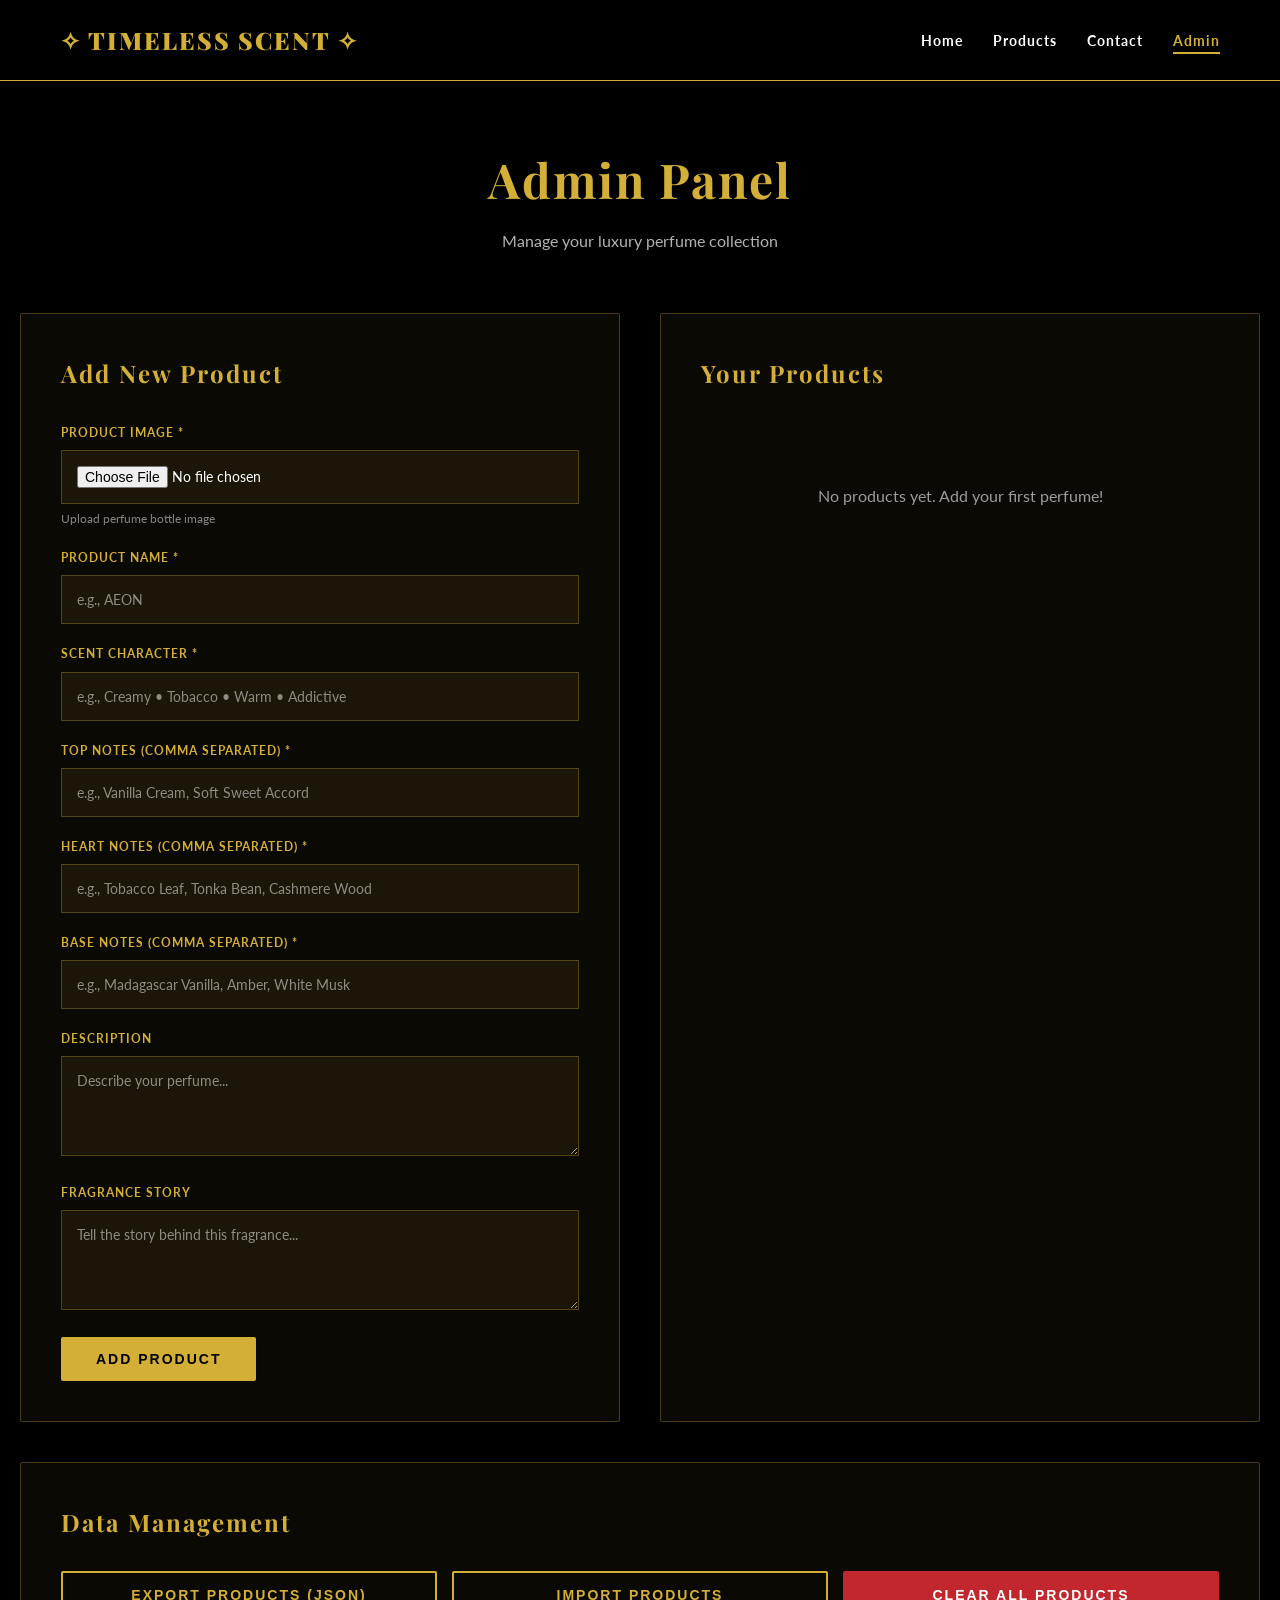
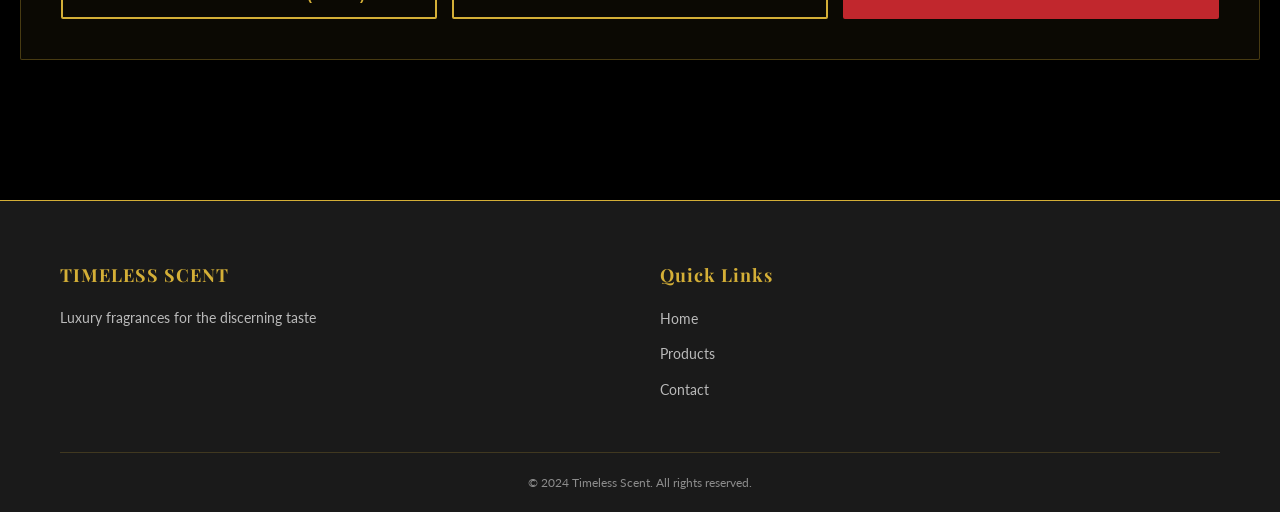
==== admin.html @ 009d04ac "Initial commit: Complete luxury perfume website with admin panel" ====
<!DOCTYPE html>
<html lang="en">
<head>
    <meta charset="UTF-8">
    <meta name="viewport" content="width=device-width, initial-scale=1.0">
    <title>Admin Panel - Timeless Scent</title>
    <link rel="stylesheet" href="css/main.css">
    <link href="https://fonts.googleapis.com/css2?family=Playfair+Display:wght@700;900&family=Lato:wght@400;700&display=swap" rel="stylesheet">
</head>
<body>
    <!-- Navigation -->
    <nav class="navbar">
        <div class="nav-container">
            <a href="index.html" class="logo">✧ TIMELESS SCENT ✧</a>
            <ul class="nav-menu">
                <li><a href="index.html" class="nav-link">Home</a></li>
                <li><a href="products.html" class="nav-link">Products</a></li>
                <li><a href="contact.html" class="nav-link">Contact</a></li>
                <li><a href="admin.html" class="nav-link nav-admin active">Admin</a></li>
            </ul>
        </div>
    </nav>

    <!-- Admin Section -->
    <section class="admin-section">
        <div class="container admin-container">
            <div class="admin-header">
                <h1>Admin Panel</h1>
                <p>Manage your luxury perfume collection</p>
            </div>

            <div class="admin-grid">
                <!-- Add Product Form -->
                <div class="admin-panel">
                    <h2>Add New Product</h2>
                    <form id="productForm" onsubmit="handleAddProduct(event)">
                        <div class="form-group">
                            <label>Product Image *</label>
                            <input type="file" id="productImage" accept="image/*" required>
                            <small>Upload perfume bottle image</small>
                        </div>

                        <div class="form-group">
                            <label>Product Name *</label>
                            <input type="text" id="productName" placeholder="e.g., AEON" required>
                        </div>

                        <div class="form-group">
                            <label>Scent Character *</label>
                            <input type="text" id="scentCharacter" placeholder="e.g., Creamy • Tobacco • Warm • Addictive" required>
                        </div>

                        <div class="form-group">
                            <label>Top Notes (comma separated) *</label>
                            <input type="text" id="topNotes" placeholder="e.g., Vanilla Cream, Soft Sweet Accord" required>
                        </div>

                        <div class="form-group">
                            <label>Heart Notes (comma separated) *</label>
                            <input type="text" id="heartNotes" placeholder="e.g., Tobacco Leaf, Tonka Bean, Cashmere Wood" required>
                        </div>

                        <div class="form-group">
                            <label>Base Notes (comma separated) *</label>
                            <input type="text" id="baseNotes" placeholder="e.g., Madagascar Vanilla, Amber, White Musk" required>
                        </div>

                        <div class="form-group">
                            <label>Description</label>
                            <textarea id="description" placeholder="Describe your perfume..." rows="4"></textarea>
                        </div>

                        <div class="form-group">
                            <label>Fragrance Story</label>
                            <textarea id="story" placeholder="Tell the story behind this fragrance..." rows="4"></textarea>
                        </div>

                        <button type="submit" class="btn btn-primary">Add Product</button>
                    </form>
                    <div id="formMessage"></div>
                </div>

                <!-- Products List -->
                <div class="admin-panel">
                    <h2>Your Products</h2>
                    <div id="productsList" class="products-list">
                        <p class="empty-state">No products yet. Add your first perfume!</p>
                    </div>
                </div>
            </div>

            <!-- Export/Import Section -->
            <div class="admin-panel admin-actions">
                <h2>Data Management</h2>
                <div class="action-buttons">
                    <button onclick="exportProducts()" class="btn btn-secondary">Export Products (JSON)</button>
                    <button onclick="document.getElementById('importFile').click()" class="btn btn-secondary">Import Products</button>
                    <input type="file" id="importFile" accept=".json" style="display:none;" onchange="importProducts(event)">
                    <button onclick="clearAllProducts()" class="btn btn-danger">Clear All Products</button>
                </div>
            </div>
        </div>
    </section>

    <!-- Footer -->
    <footer class="footer">
        <div class="container">
            <div class="footer-content">
                <div class="footer-section">
                    <h3>TIMELESS SCENT</h3>
                    <p>Luxury fragrances for the discerning taste</p>
                </div>
                <div class="footer-section">
                    <h3>Quick Links</h3>
                    <ul>
                        <li><a href="index.html">Home</a></li>
                        <li><a href="products.html">Products</a></li>
                        <li><a href="contact.html">Contact</a></li>
                    </ul>
                </div>
            </div>
            <div class="footer-bottom">
                <p>&copy; 2024 Timeless Scent. All rights reserved.</p>
            </div>
        </div>
    </footer>

    <script src="js/admin.js"></script>
    <script>
        loadProductsList();
    </script>
</body>
</html>
---- css/main.css ----
/* ============================================
   LUXURY PERFUME WEBSITE - MAIN STYLESHEET
   ============================================ */

:root {
    --primary-color: #D4AF37;
    --dark-color: #000000;
    --light-color: #FFFFFF;
    --secondary-dark: #1a1a1a;
    --text-color: #FFFFFF;
    --border-color: #D4AF37;
    --transition: all 0.3s ease;
}

* {
    margin: 0;
    padding: 0;
    box-sizing: border-box;
}

html {
    scroll-behavior: smooth;
}

body {
    font-family: 'Lato', sans-serif;
    background-color: var(--dark-color);
    color: var(--text-color);
    line-height: 1.6;
    overflow-x: hidden;
}

/* ============================================
   NAVIGATION
   ============================================ */

.navbar {
    background-color: rgba(0, 0, 0, 0.95);
    backdrop-filter: blur(10px);
    position: sticky;
    top: 0;
    z-index: 1000;
    border-bottom: 1px solid var(--primary-color);
}

.nav-container {
    max-width: 1200px;
    margin: 0 auto;
    padding: 0 20px;
    display: flex;
    justify-content: space-between;
    align-items: center;
    height: 80px;
}

.logo {
    font-family: 'Playfair Display', serif;
    font-size: 24px;
    font-weight: 900;
    color: var(--primary-color);
    text-decoration: none;
    letter-spacing: 2px;
    transition: var(--transition);
}

.logo:hover {
    text-shadow: 0 0 20px var(--primary-color);
}

.nav-menu {
    display: flex;
    list-style: none;
    gap: 30px;
}

.nav-link {
    color: var(--text-color);
    text-decoration: none;
    font-size: 14px;
    font-weight: 700;
    letter-spacing: 1px;
    position: relative;
    transition: var(--transition);
}

.nav-link::after {
    content: '';
    position: absolute;
    bottom: -5px;
    left: 0;
    width: 0;
    height: 2px;
    background-color: var(--primary-color);
    transition: var(--transition);
}

.nav-link:hover::after,
.nav-link.active::after {
    width: 100%;
}

.nav-admin {
    color: var(--primary-color);
}

/* ============================================
   HERO SECTION
   ============================================ */

.hero {
    position: relative;
    height: 100vh;
    display: flex;
    align-items: center;
    justify-content: center;
    background: linear-gradient(135deg, #1a1a1a 0%, #000000 50%, #2a1a0a 100%);
    overflow: hidden;
}

.hero::before {
    content: '';
    position: absolute;
    top: 0;
    left: 0;
    right: 0;
    bottom: 0;
    background: url('data:image/svg+xml,<svg xmlns="http://www.w3.org/2000/svg" viewBox="0 0 1200 800"><defs><pattern id="dots" x="0" y="0" width="50" height="50" patternUnits="userSpaceOnUse"><circle cx="25" cy="25" r="2" fill="%23D4AF37" opacity="0.1"/></pattern></defs><rect width="1200" height="800" fill="url(%23dots)"/></svg>');
    opacity: 0.5;
}

.hero-overlay {
    position: absolute;
    top: 0;
    left: 0;
    right: 0;
    bottom: 0;
    background: radial-gradient(circle at 30% 50%, rgba(212, 175, 55, 0.1) 0%, transparent 50%);
}

.hero-content {
    position: relative;
    z-index: 2;
    text-align: center;
    max-width: 800px;
    padding: 40px;
    animation: fadeInUp 1s ease-out;
}

.hero-title {
    font-family: 'Playfair Display', serif;
    font-size: 80px;
    font-weight: 900;
    color: var(--primary-color);
    margin-bottom: 20px;
    letter-spacing: 8px;
    text-shadow: 0 10px 40px rgba(212, 175, 55, 0.3);
}

.hero-subtitle {
    font-size: 28px;
    color: var(--text-color);
    margin-bottom: 15px;
    letter-spacing: 3px;
}

.hero-description {
    font-size: 16px;
    color: rgba(255, 255, 255, 0.8);
    margin-bottom: 40px;
    line-height: 1.8;
}

.hero-buttons {
    display: flex;
    gap: 20px;
    justify-content: center;
    flex-wrap: wrap;
}

/* ============================================
   BUTTONS
   ============================================ */

.btn {
    padding: 14px 35px;
    font-size: 14px;
    font-weight: 700;
    letter-spacing: 2px;
    border: none;
    cursor: pointer;
    transition: var(--transition);
    text-decoration: none;
    display: inline-block;
    border-radius: 2px;
    text-transform: uppercase;
}

.btn-primary {
    background-color: var(--primary-color);
    color: var(--dark-color);
}

.btn-primary:hover {
    background-color: #ffffff;
    box-shadow: 0 10px 30px rgba(212, 175, 55, 0.4);
    transform: translateY(-2px);
}

.btn-secondary {
    background-color: transparent;
    color: var(--primary-color);
    border: 2px solid var(--primary-color);
}

.btn-secondary:hover {
    background-color: var(--primary-color);
    color: var(--dark-color);
    transform: translateY(-2px);
}

.btn-large {
    padding: 18px 50px;
    font-size: 16px;
}

.btn-danger {
    background-color: #c1272d;
    color: var(--text-color);
    border: 2px solid #c1272d;
}

.btn-danger:hover {
    background-color: #8b1a1f;
    border-color: #8b1a1f;
}

/* ============================================
   CONTAINER
   ============================================ */

.container {
    max-width: 1200px;
    margin: 0 auto;
    padding: 0 20px;
}

/* ============================================
   SECTIONS
   ============================================ */

.section-title {
    font-family: 'Playfair Display', serif;
    font-size: 48px;
    font-weight: 900;
    color: var(--primary-color);
    text-align: center;
    margin-bottom: 50px;
    letter-spacing: 3px;
    position: relative;
    padding-bottom: 20px;
}

.section-title::after {
    content: '';
    position: absolute;
    bottom: 0;
    left: 50%;
    transform: translateX(-50%);
    width: 80px;
    height: 2px;
    background-color: var(--primary-color);
}

/* ============================================
   BRAND INTRO
   ============================================ */

.brand-intro {
    padding: 100px 0;
    background-color: var(--dark-color);
}

.brand-text {
    font-size: 18px;
    text-align: center;
    color: rgba(255, 255, 255, 0.8);
    margin-bottom: 60px;
    max-width: 800px;
    margin-left: auto;
    margin-right: auto;
    line-height: 1.8;
}

.brand-features {
    display: grid;
    grid-template-columns: repeat(auto-fit, minmax(250px, 1fr));
    gap: 40px;
    margin-top: 60px;
}

.feature {
    text-align: center;
    padding: 30px;
    border: 1px solid rgba(212, 175, 55, 0.3);
    transition: var(--transition);
    background: rgba(212, 175, 55, 0.05);
}

.feature:hover {
    border-color: var(--primary-color);
    background: rgba(212, 175, 55, 0.1);
    transform: translateY(-5px);
}

.feature-icon {
    font-size: 48px;
    margin-bottom: 20px;
}

.feature h3 {
    font-family: 'Playfair Display', serif;
    font-size: 20px;
    color: var(--primary-color);
    margin-bottom: 10px;
}

.feature p {
    font-size: 14px;
    color: rgba(255, 255, 255, 0.7);
}

/* ============================================
   FEATURED PRODUCTS
   ============================================ */

.featured-products {
    padding: 100px 0;
    background-color: var(--secondary-dark);
}

.products-grid {
    display: grid;
    grid-template-columns: repeat(auto-fill, minmax(280px, 1fr));
    gap: 30px;
}

.product-card {
    background-color: rgba(255, 255, 255, 0.02);
    border: 1px solid rgba(212, 175, 55, 0.3);
    overflow: hidden;
    transition: var(--transition);
    cursor: pointer;
}

.product-card:hover {
    transform: translateY(-10px);
    border-color: var(--primary-color);
    box-shadow: 0 20px 40px rgba(212, 175, 55, 0.2);
}

.product-image {
    width: 100%;
    height: 350px;
    object-fit: cover;
    overflow: hidden;
    background: linear-gradient(135deg, #2a2a2a 0%, #1a1a1a 100%);
}

.product-image img {
    width: 100%;
    height: 100%;
    object-fit: cover;
    transition: var(--transition);
}

.product-card:hover .product-image img {
    transform: scale(1.05);
}

.product-info {
    padding: 25px;
}

.product-name {
    font-family: 'Playfair Display', serif;
    font-size: 24px;
    color: var(--primary-color);
    margin-bottom: 10px;
    letter-spacing: 2px;
}

.product-character {
    font-size: 12px;
    color: rgba(255, 255, 255, 0.6);
    margin-bottom: 20px;
    letter-spacing: 1px;
}

.product-card .btn {
    width: 100%;
    text-align: center;
}

/* ============================================
   PAGE HEADER
   ============================================ */

.page-header {
    padding: 80px 20px;
    text-align: center;
    background: linear-gradient(135deg, #1a1a1a 0%, #000000 50%, #2a1a0a 100%);
}

.page-header h1 {
    font-family: 'Playfair Display', serif;
    font-size: 60px;
    color: var(--primary-color);
    margin-bottom: 20px;
    letter-spacing: 3px;
}

.page-header p {
    font-size: 18px;
    color: rgba(255, 255, 255, 0.7);
}

/* ============================================
   PRODUCTS SECTION
   ============================================ */

.products-section {
    padding: 80px 0;
    background-color: var(--dark-color);
}

.empty-state {
    grid-column: 1 / -1;
    text-align: center;
    padding: 60px 20px;
    color: rgba(255, 255, 255, 0.6);
}

.empty-state a {
    color: var(--primary-color);
    text-decoration: none;
}

.empty-state a:hover {
    text-decoration: underline;
}

/* ============================================
   PRODUCT DETAIL
   ============================================ */

.product-detail {
    padding: 60px 0;
    background-color: var(--dark-color);
}

.back-link {
    display: inline-block;
    color: var(--primary-color);
    text-decoration: none;
    margin-bottom: 40px;
    font-weight: 700;
    transition: var(--transition);
}

.back-link:hover {
    transform: translateX(-5px);
}

.product-container {
    display: grid;
    grid-template-columns: 1fr 1fr;
    gap: 60px;
    align-items: start;
}

.product-hero {
    width: 100%;
    border: 1px solid rgba(212, 175, 55, 0.3);
    padding: 20px;
    background: rgba(212, 175, 55, 0.05);
}

.product-hero img {
    width: 100%;
    height: 500px;
    object-fit: cover;
}

.product-details {
    padding: 20px 0;
}

.product-detail-title {
    font-family: 'Playfair Display', serif;
    font-size: 48px;
    color: var(--primary-color);
    margin-bottom: 10px;
    letter-spacing: 2px;
}

.product-detail-character {
    font-size: 16px;
    color: rgba(255, 255, 255, 0.7);
    margin-bottom: 30px;
    letter-spacing: 1px;
}

.fragrance-notes {
    margin-bottom: 40px;
    border-left: 3px solid var(--primary-color);
    padding-left: 20px;
}

.notes-category {
    margin-bottom: 25px;
}

.notes-category h4 {
    font-size: 12px;
    color: var(--primary-color);
    letter-spacing: 2px;
    margin-bottom: 8px;
    text-transform: uppercase;
}

.notes-list {
    display: flex;
    flex-wrap: wrap;
    gap: 10px;
}

.note-tag {
    background: rgba(212, 175, 55, 0.15);
    border: 1px solid rgba(212, 175, 55, 0.3);
    padding: 8px 15px;
    font-size: 12px;
    color: rgba(255, 255, 255, 0.8);
    border-radius: 20px;
}

.product-section {
    margin-bottom: 40px;
    padding-bottom: 30px;
    border-bottom: 1px solid rgba(212, 175, 55, 0.2);
}

.product-section h3 {
    font-family: 'Playfair Display', serif;
    font-size: 20px;
    color: var(--primary-color);
    margin-bottom: 15px;
    letter-spacing: 1px;
}

.product-section p {
    color: rgba(255, 255, 255, 0.8);
    line-height: 1.8;
}

.order-buttons {
    display: flex;
    gap: 15px;
    margin-top: 30px;
}

.order-buttons .btn {
    flex: 1;
}

/* ============================================
   CTA SECTION
   ============================================ */

.cta-section {
    padding: 80px 0;
    background: linear-gradient(135deg, #2a1a0a 0%, #000000 50%, #1a1a1a 100%);
    text-align: center;
    border-top: 2px solid var(--primary-color);
    border-bottom: 2px solid var(--primary-color);
}

.cta-section h2 {
    font-family: 'Playfair Display', serif;
    font-size: 42px;
    color: var(--primary-color);
    margin-bottom: 15px;
    letter-spacing: 2px;
}

.cta-section p {
    font-size: 16px;
    color: rgba(255, 255, 255, 0.8);
    margin-bottom: 30px;
}

/* ============================================
   CONTACT SECTION
   ============================================ */

.contact-section {
    padding: 80px 0;
    background-color: var(--dark-color);
}

.contact-content {
    display: grid;
    grid-template-columns: 1fr 1fr;
    gap: 60px;
}

.contact-info h2,
.contact-form h2 {
    font-family: 'Playfair Display', serif;
    font-size: 32px;
    color: var(--primary-color);
    margin-bottom: 20px;
    letter-spacing: 2px;
}

.contact-info p {
    font-size: 16px;
    color: rgba(255, 255, 255, 0.8);
    margin-bottom: 30px;
    line-height: 1.8;
}

.contact-methods {
    display: flex;
    flex-direction: column;
    gap: 30px;
}

.contact-method {
    padding: 25px;
    border-left: 3px solid var(--primary-color);
    background: rgba(212, 175, 55, 0.05);
    transition: var(--transition);
}

.contact-method:hover {
    transform: translateX(10px);
    background: rgba(212, 175, 55, 0.1);
}

.contact-method h3 {
    color: var(--primary-color);
    margin-bottom: 10px;
    font-size: 18px;
}

.contact-method p {
    font-size: 14px;
    color: rgba(255, 255, 255, 0.6);
    margin-bottom: 10px;
}

.contact-link {
    color: var(--primary-color);
    text-decoration: none;
    font-weight: 700;
    transition: var(--transition);
}

.contact-link:hover {
    text-decoration: underline;
}

.form-group {
    margin-bottom: 20px;
}

.form-group input,
.form-group textarea {
    width: 100%;
    padding: 15px;
    background: rgba(212, 175, 55, 0.08);
    border: 1px solid rgba(212, 175, 55, 0.3);
    color: var(--text-color);
    font-family: 'Lato', sans-serif;
    font-size: 14px;
    transition: var(--transition);
}

.form-group input::placeholder,
.form-group textarea::placeholder {
    color: rgba(255, 255, 255, 0.5);
}

.form-group input:focus,
.form-group textarea:focus {
    outline: none;
    border-color: var(--primary-color);
    background: rgba(212, 175, 55, 0.12);
}

/* ============================================
   ADMIN SECTION
   ============================================ */

.admin-section {
    padding: 60px 0;
    background-color: var(--dark-color);
}

.admin-container {
    max-width: 1400px;
}

.admin-header {
    text-align: center;
    margin-bottom: 60px;
}

.admin-header h1 {
    font-family: 'Playfair Display', serif;
    font-size: 48px;
    color: var(--primary-color);
    margin-bottom: 10px;
    letter-spacing: 2px;
}

.admin-header p {
    font-size: 16px;
    color: rgba(255, 255, 255, 0.7);
}

.admin-grid {
    display: grid;
    grid-template-columns: 1fr 1fr;
    gap: 40px;
    margin-bottom: 40px;
}

.admin-panel {
    background: rgba(212, 175, 55, 0.05);
    border: 1px solid rgba(212, 175, 55, 0.3);
    padding: 40px;
    border-radius: 2px;
}

.admin-panel h2 {
    font-family: 'Playfair Display', serif;
    font-size: 24px;
    color: var(--primary-color);
    margin-bottom: 30px;
    letter-spacing: 2px;
}

.form-group label {
    display: block;
    color: var(--primary-color);
    font-weight: 700;
    font-size: 12px;
    letter-spacing: 1px;
    margin-bottom: 8px;
    text-transform: uppercase;
}

.form-group small {
    display: block;
    color: rgba(255, 255, 255, 0.5);
    font-size: 12px;
    margin-top: 5px;
}

.products-list {
    display: flex;
    flex-direction: column;
    gap: 15px;
}

.product-item {
    background: rgba(0, 0, 0, 0.3);
    padding: 15px;
    border: 1px solid rgba(212, 175, 55, 0.2);
    display: flex;
    justify-content: space-between;
    align-items: center;
    gap: 15px;
}

.product-item-name {
    color: var(--primary-color);
    font-weight: 700;
}

.product-item-actions {
    display: flex;
    gap: 10px;
}

.product-item-actions button {
    padding: 8px 12px;
    font-size: 12px;
    cursor: pointer;
    background: transparent;
    color: var(--primary-color);
    border: 1px solid var(--primary-color);
    transition: var(--transition);
}

.product-item-actions button:hover {
    background: var(--primary-color);
    color: var(--dark-color);
}

.product-item-actions .delete {
    border-color: #c1272d;
    color: #c1272d;
}

.product-item-actions .delete:hover {
    background: #c1272d;
    color: var(--text-color);
}

.admin-actions {
    grid-column: 1 / -1;
}

.action-buttons {
    display: flex;
    gap: 15px;
    flex-wrap: wrap;
}

.action-buttons .btn {
    flex: 1;
    min-width: 150px;
}

.products-section {
    padding: 80px 0;
}

/* ============================================
   FOOTER
   ============================================ */

.footer {
    background-color: var(--secondary-dark);
    border-top: 1px solid var(--primary-color);
    padding: 60px 0 20px;
    margin-top: 80px;
}

.footer-content {
    display: grid;
    grid-template-columns: repeat(auto-fit, minmax(250px, 1fr));
    gap: 40px;
    margin-bottom: 40px;
}

.footer-section h3 {
    color: var(--primary-color);
    font-family: 'Playfair Display', serif;
    font-size: 18px;
    margin-bottom: 15px;
    letter-spacing: 1px;
}

.footer-section p {
    color: rgba(255, 255, 255, 0.7);
    font-size: 14px;
    line-height: 1.8;
}

.footer-section ul {
    list-style: none;
}

.footer-section ul li {
    margin-bottom: 10px;
}

.footer-section ul li a {
    color: rgba(255, 255, 255, 0.7);
    text-decoration: none;
    font-size: 14px;
    transition: var(--transition);
}

.footer-section ul li a:hover {
    color: var(--primary-color);
}

.social-links {
    display: flex;
    gap: 15px;
    flex-wrap: wrap;
}

.social-icon {
    display: inline-block;
    padding: 8px 12px;
    border: 1px solid var(--primary-color);
    color: var(--primary-color);
    text-decoration: none;
    font-size: 12px;
    transition: var(--transition);
}

.social-icon:hover {
    background-color: var(--primary-color);
    color: var(--dark-color);
}

.footer-bottom {
    text-align: center;
    padding-top: 20px;
    border-top: 1px solid rgba(212, 175, 55, 0.2);
    color: rgba(255, 255, 255, 0.5);
    font-size: 12px;
}

/* ============================================
   ANIMATIONS
   ============================================ */

@keyframes fadeInUp {
    from {
        opacity: 0;
        transform: translateY(30px);
    }
    to {
        opacity: 1;
        transform: translateY(0);
    }
}

/* ============================================
   RESPONSIVE DESIGN
   ============================================ */

@media (max-width: 768px) {
    .hero-title {
        font-size: 48px;
    }

    .hero-subtitle {
        font-size: 20px;
    }

    .hero-buttons {
        flex-direction: column;
    }

    .hero-buttons .btn {
        width: 100%;
    }

    .section-title {
        font-size: 32px;
    }

    .brand-features {
        grid-template-columns: 1fr;
    }

    .products-grid {
        grid-template-columns: repeat(auto-fill, minmax(200px, 1fr));
        gap: 20px;
    }

    .product-image {
        height: 250px;
    }

    .product-container {
        grid-template-columns: 1fr;
        gap: 40px;
    }

    .product-detail-title {
        font-size: 32px;
    }

    .contact-content {
        grid-template-columns: 1fr;
    }

    .admin-grid {
        grid-template-columns: 1fr;
    }

    .nav-menu {
        gap: 15px;
        font-size: 12px;
    }

    .page-header h1 {
        font-size: 36px;
    }

    .cta-section h2 {
        font-size: 28px;
    }

    #formMessage {
        margin-top: 15px;
        padding: 10px;
        text-align: center;
        font-weight: 700;
    }
}

@media (max-width: 480px) {
    .hero-title {
        font-size: 36px;
    }

    .nav-menu {
        gap: 10px;
    }

    .products-grid {
        grid-template-columns: 1fr;
    }

    .section-title {
        font-size: 24px;
    }

    .admin-panel {
        padding: 20px;
    }

    .action-buttons {
        flex-direction: column;
    }

    .action-buttons .btn {
        width: 100%;
    }
}
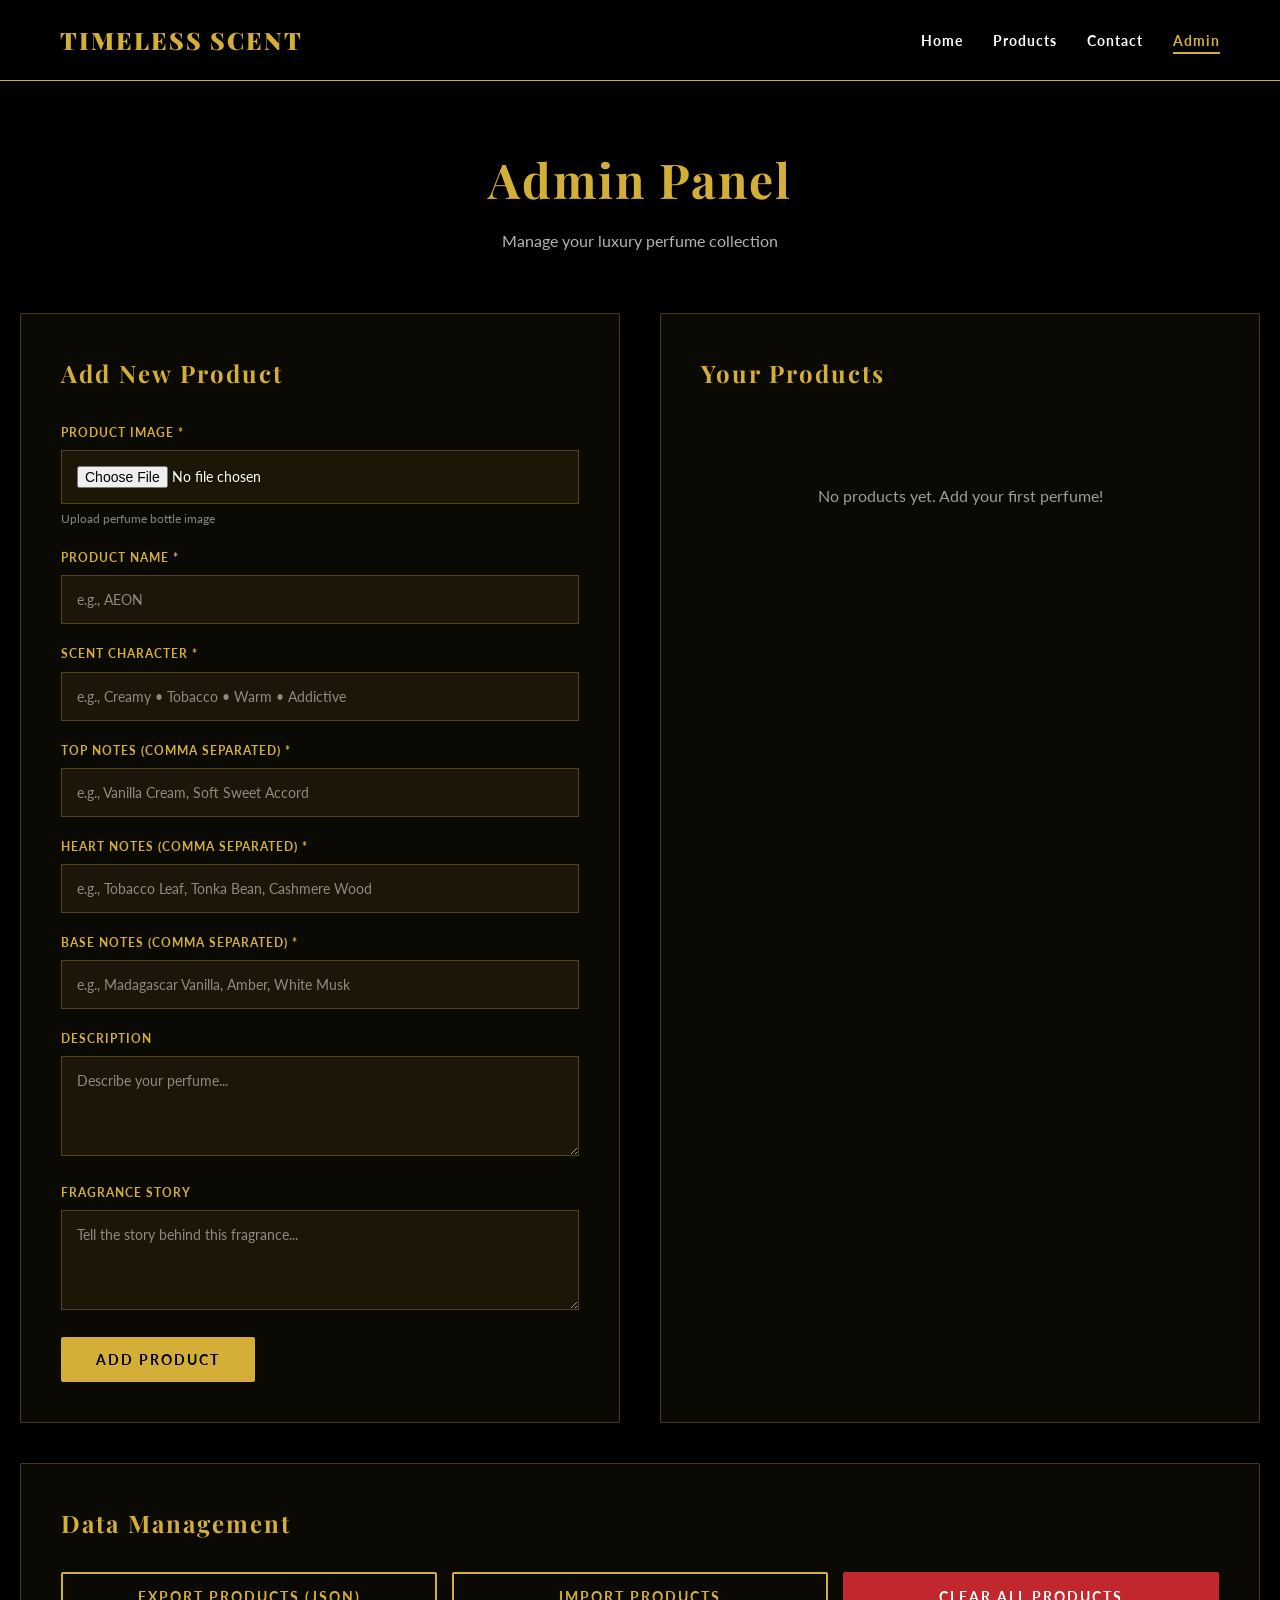
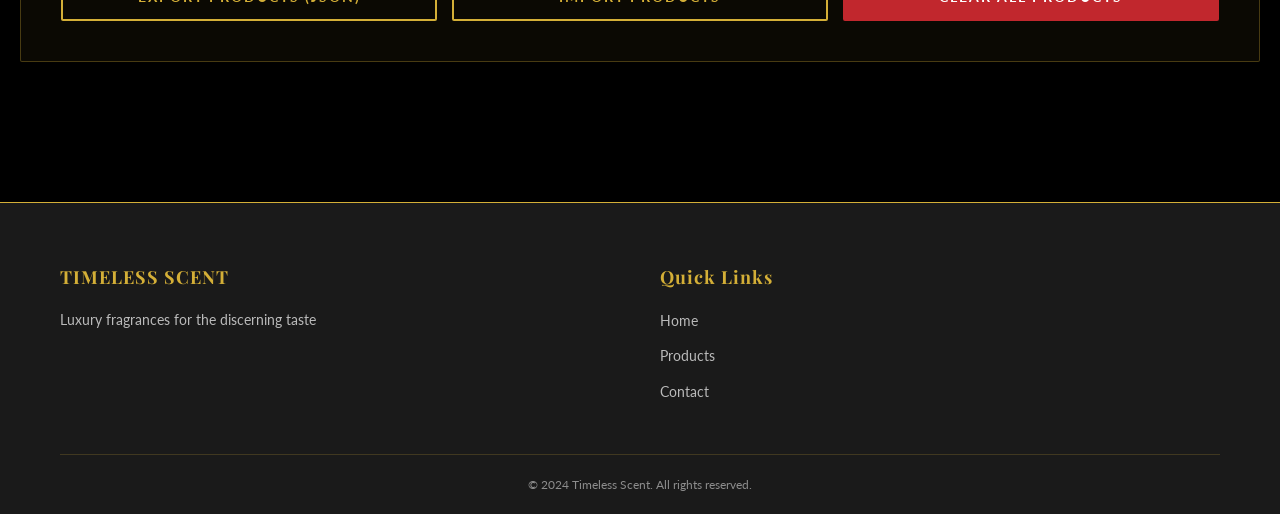
==== commit 0ea7c998: "Update perfume catalog and contact ordering" ====
--- a/admin.html
+++ b/admin.html
@@ -11,7 +11,7 @@
     <!-- Navigation -->
     <nav class="navbar">
         <div class="nav-container">
-            <a href="index.html" class="logo">✧ TIMELESS SCENT ✧</a>
+            <a href="index.html" class="logo">TIMELESS SCENT</a>
             <ul class="nav-menu">
                 <li><a href="index.html" class="nav-link">Home</a></li>
                 <li><a href="products.html" class="nav-link">Products</a></li>
@@ -125,6 +125,7 @@
         </div>
     </footer>
 
+    <script src="js/init.js"></script>
     <script src="js/admin.js"></script>
     <script>
         loadProductsList();
--- a/css/main.css
+++ b/css/main.css
@@ -28,6 +28,42 @@
     color: var(--text-color);
     line-height: 1.6;
     overflow-x: hidden;
+    position: relative;
+}
+
+body::before {
+    content: '';
+    position: fixed;
+    top: 0;
+    left: 0;
+    width: 100%;
+    height: 100%;
+    background:
+        linear-gradient(90deg, transparent 0%, rgba(212, 175, 55, 0.03) 50%, transparent 100%),
+        linear-gradient(180deg, transparent 0%, rgba(212, 175, 55, 0.02) 100%);
+    pointer-events: none;
+    z-index: -1;
+}
+
+body::after {
+    content: '';
+    position: fixed;
+    top: 0;
+    left: 0;
+    width: 100%;
+    height: 100%;
+    background-image:
+        radial-gradient(2px 2px at 20px 30px, #D4AF37, rgba(212, 175, 55, 0)),
+        radial-gradient(2px 2px at 60px 70px, #D4AF37, rgba(212, 175, 55, 0)),
+        radial-gradient(1px 1px at 50px 50px, #D4AF37, rgba(212, 175, 55, 0)),
+        radial-gradient(1px 1px at 130px 80px, #D4AF37, rgba(212, 175, 55, 0)),
+        radial-gradient(2px 2px at 90px 10px, #D4AF37, rgba(212, 175, 55, 0));
+    background-size: 200px 200px;
+    background-position: 0 0;
+    animation: animateBackground 20s linear infinite;
+    pointer-events: none;
+    z-index: -1;
+    opacity: 0.15;
 }
 
 /* ============================================
@@ -110,10 +146,14 @@
 .hero {
     position: relative;
     height: 100vh;
+    min-height: 720px;
     display: flex;
     align-items: center;
     justify-content: center;
-    background: linear-gradient(135deg, #1a1a1a 0%, #000000 50%, #2a1a0a 100%);
+    background:
+        linear-gradient(90deg, rgba(0, 0, 0, 0.88) 0%, rgba(0, 0, 0, 0.56) 50%, rgba(0, 0, 0, 0.88) 100%),
+        url('../img/12 parfumes/homepage.jpeg') center / cover no-repeat,
+        linear-gradient(135deg, #1a1a1a 0%, #000000 50%, #2a1a0a 100%);
     overflow: hidden;
 }
 
@@ -124,8 +164,10 @@
     left: 0;
     right: 0;
     bottom: 0;
-    background: url('data:image/svg+xml,<svg xmlns="http://www.w3.org/2000/svg" viewBox="0 0 1200 800"><defs><pattern id="dots" x="0" y="0" width="50" height="50" patternUnits="userSpaceOnUse"><circle cx="25" cy="25" r="2" fill="%23D4AF37" opacity="0.1"/></pattern></defs><rect width="1200" height="800" fill="url(%23dots)"/></svg>');
-    opacity: 0.5;
+    background:
+        linear-gradient(180deg, rgba(0, 0, 0, 0.18) 0%, rgba(0, 0, 0, 0.78) 100%),
+        radial-gradient(circle at 50% 30%, rgba(212, 175, 55, 0.18), transparent 46%);
+    opacity: 1;
 }
 
 .hero-overlay {
@@ -146,6 +188,28 @@
     animation: fadeInUp 1s ease-out;
 }
 
+.hero-logo {
+    margin: 0 auto 28px;
+    animation: floatDown 2s ease-in-out infinite;
+    width: min(220px, 46vw);
+    height: min(220px, 46vw);
+    display: flex;
+    align-items: center;
+    justify-content: center;
+    border: 1px solid rgba(212, 175, 55, 0.45);
+    background: rgba(0, 0, 0, 0.48);
+    box-shadow: 0 24px 70px rgba(0, 0, 0, 0.45);
+    backdrop-filter: blur(6px);
+}
+
+.logo-icon {
+    width: 86%;
+    height: 86%;
+    object-fit: contain;
+    opacity: 1;
+    filter: drop-shadow(0 0 22px rgba(212, 175, 55, 0.34));
+}
+
 .hero-title {
     font-family: 'Playfair Display', serif;
     font-size: 80px;
@@ -193,11 +257,13 @@
     display: inline-block;
     border-radius: 2px;
     text-transform: uppercase;
+    font-family: 'Lato', sans-serif;
 }
 
 .btn-primary {
-    background-color: var(--primary-color);
-    color: var(--dark-color);
+    background-color: var(--primary-color) !important;
+    color: var(--dark-color) !important;
+    border: none !important;
 }
 
 .btn-primary:hover {
@@ -207,20 +273,28 @@
 }
 
 .btn-secondary {
-    background-color: transparent;
-    color: var(--primary-color);
-    border: 2px solid var(--primary-color);
+    background-color: transparent !important;
+    color: var(--primary-color) !important;
+    border: 2px solid var(--primary-color) !important;
 }
 
 .btn-secondary:hover {
-    background-color: var(--primary-color);
-    color: var(--dark-color);
+    background-color: var(--primary-color) !important;
+    color: var(--dark-color) !important;
     transform: translateY(-2px);
 }
 
 .btn-large {
     padding: 18px 50px;
     font-size: 16px;
+    background-color: var(--primary-color) !important;
+    color: var(--dark-color) !important;
+    border: none !important;
+}
+
+.btn-large:hover {
+    background-color: #ffffff;
+    box-shadow: 0 10px 30px rgba(212, 175, 55, 0.4);
 }
 
 .btn-danger {
@@ -313,8 +387,11 @@
 }
 
 .feature-icon {
-    font-size: 48px;
+    font-size: 32px;
     margin-bottom: 20px;
+    color: var(--primary-color);
+    font-weight: bold;
+    letter-spacing: 2px;
 }
 
 .feature h3 {
@@ -483,12 +560,17 @@
     border: 1px solid rgba(212, 175, 55, 0.3);
     padding: 20px;
     background: rgba(212, 175, 55, 0.05);
+    display: flex;
+    align-items: center;
+    justify-content: center;
+    min-height: 600px;
 }
 
 .product-hero img {
     width: 100%;
-    height: 500px;
-    object-fit: cover;
+    height: auto;
+    max-width: 400px;
+    object-fit: contain;
 }
 
 .product-details {
@@ -562,6 +644,31 @@
     line-height: 1.8;
 }
 
+.order-options {
+    display: grid;
+    grid-template-columns: repeat(2, minmax(0, 1fr));
+    gap: 18px;
+}
+
+.order-option {
+    border: 1px solid rgba(212, 175, 55, 0.3);
+    background: rgba(212, 175, 55, 0.05);
+    padding: 22px;
+    text-align: center;
+}
+
+.order-option h4 {
+    color: var(--primary-color);
+    font-family: 'Playfair Display', serif;
+    font-size: 20px;
+    margin-bottom: 16px;
+}
+
+.order-option .btn {
+    width: 100%;
+    text-align: center;
+}
+
 .order-buttons {
     display: flex;
     gap: 15px;
@@ -608,9 +715,8 @@
 }
 
 .contact-content {
-    display: grid;
-    grid-template-columns: 1fr 1fr;
-    gap: 60px;
+    max-width: 860px;
+    margin: 0 auto;
 }
 
 .contact-info h2,
@@ -651,6 +757,8 @@
     color: var(--primary-color);
     margin-bottom: 10px;
     font-size: 18px;
+    letter-spacing: 1px;
+    font-weight: 700;
 }
 
 .contact-method p {
@@ -668,6 +776,12 @@
 
 .contact-link:hover {
     text-decoration: underline;
+}
+
+.order-contact-method .btn {
+    margin-top: 8px;
+    min-width: 180px;
+    text-align: center;
 }
 
 .form-group {
@@ -933,17 +1047,61 @@
     }
 }
 
+@keyframes animateBackground {
+    0% {
+        background-position: 0 0;
+    }
+    100% {
+        background-position: 200px 200px;
+    }
+}
+
+@keyframes floatDown {
+    0%, 100% {
+        transform: translateY(0px);
+    }
+    50% {
+        transform: translateY(-10px);
+    }
+}
+
 /* ============================================
    RESPONSIVE DESIGN
    ============================================ */
 
 @media (max-width: 768px) {
+    .logo {
+        font-size: 14px;
+        letter-spacing: 1px;
+    }
+
+    .nav-menu {
+        gap: 12px;
+        font-size: 11px;
+    }
+
+    .nav-container {
+        height: 60px;
+        padding: 0 10px;
+    }
+
+    .logo-icon {
+        width: 86%;
+        height: 86%;
+    }
+
+    .hero {
+        min-height: 680px;
+    }
+
     .hero-title {
-        font-size: 48px;
+        font-size: 40px;
+        letter-spacing: 3px;
     }
 
     .hero-subtitle {
-        font-size: 20px;
+        font-size: 16px;
+        letter-spacing: 1px;
     }
 
     .hero-buttons {
@@ -955,7 +1113,8 @@
     }
 
     .section-title {
-        font-size: 32px;
+        font-size: 28px;
+        margin-bottom: 30px;
     }
 
     .brand-features {
@@ -963,24 +1122,28 @@
     }
 
     .products-grid {
-        grid-template-columns: repeat(auto-fill, minmax(200px, 1fr));
-        gap: 20px;
+        grid-template-columns: repeat(auto-fill, minmax(180px, 1fr));
+        gap: 15px;
     }
 
     .product-image {
-        height: 250px;
+        height: 200px;
     }
 
     .product-container {
         grid-template-columns: 1fr;
-        gap: 40px;
+        gap: 30px;
     }
 
     .product-detail-title {
-        font-size: 32px;
+        font-size: 28px;
     }
 
     .contact-content {
+        max-width: 100%;
+    }
+
+    .order-options {
         grid-template-columns: 1fr;
     }
 
@@ -988,17 +1151,12 @@
         grid-template-columns: 1fr;
     }
 
-    .nav-menu {
-        gap: 15px;
-        font-size: 12px;
-    }
-
     .page-header h1 {
-        font-size: 36px;
+        font-size: 32px;
     }
 
     .cta-section h2 {
-        font-size: 28px;
+        font-size: 24px;
     }
 
     #formMessage {
@@ -1007,15 +1165,47 @@
         text-align: center;
         font-weight: 700;
     }
+
+    .product-card .btn {
+        background-color: var(--primary-color) !important;
+        color: var(--dark-color) !important;
+        border: none !important;
+    }
+
+    .btn-primary {
+        background-color: var(--primary-color);
+        color: var(--dark-color);
+    }
+
+    .btn-secondary {
+        background-color: transparent;
+        color: var(--primary-color);
+        border: 2px solid var(--primary-color);
+    }
+
+    .btn-secondary:hover {
+        background-color: var(--primary-color);
+        color: var(--dark-color);
+    }
 }
 
 @media (max-width: 480px) {
+    .logo {
+        font-size: 12px;
+    }
+
+    .nav-menu {
+        gap: 8px;
+        font-size: 10px;
+    }
+
+    .logo-icon {
+        width: 86%;
+        height: 86%;
+    }
+
     .hero-title {
-        font-size: 36px;
-    }
-
-    .nav-menu {
-        gap: 10px;
+        font-size: 32px;
     }
 
     .products-grid {
@@ -1023,11 +1213,11 @@
     }
 
     .section-title {
-        font-size: 24px;
+        font-size: 22px;
     }
 
     .admin-panel {
-        padding: 20px;
+        padding: 15px;
     }
 
     .action-buttons {
@@ -1037,4 +1227,16 @@
     .action-buttons .btn {
         width: 100%;
     }
-}
+
+    .page-header {
+        padding: 50px 15px;
+    }
+
+    .page-header h1 {
+        font-size: 24px;
+    }
+
+    .nav-container {
+        height: 50px;
+    }
+}
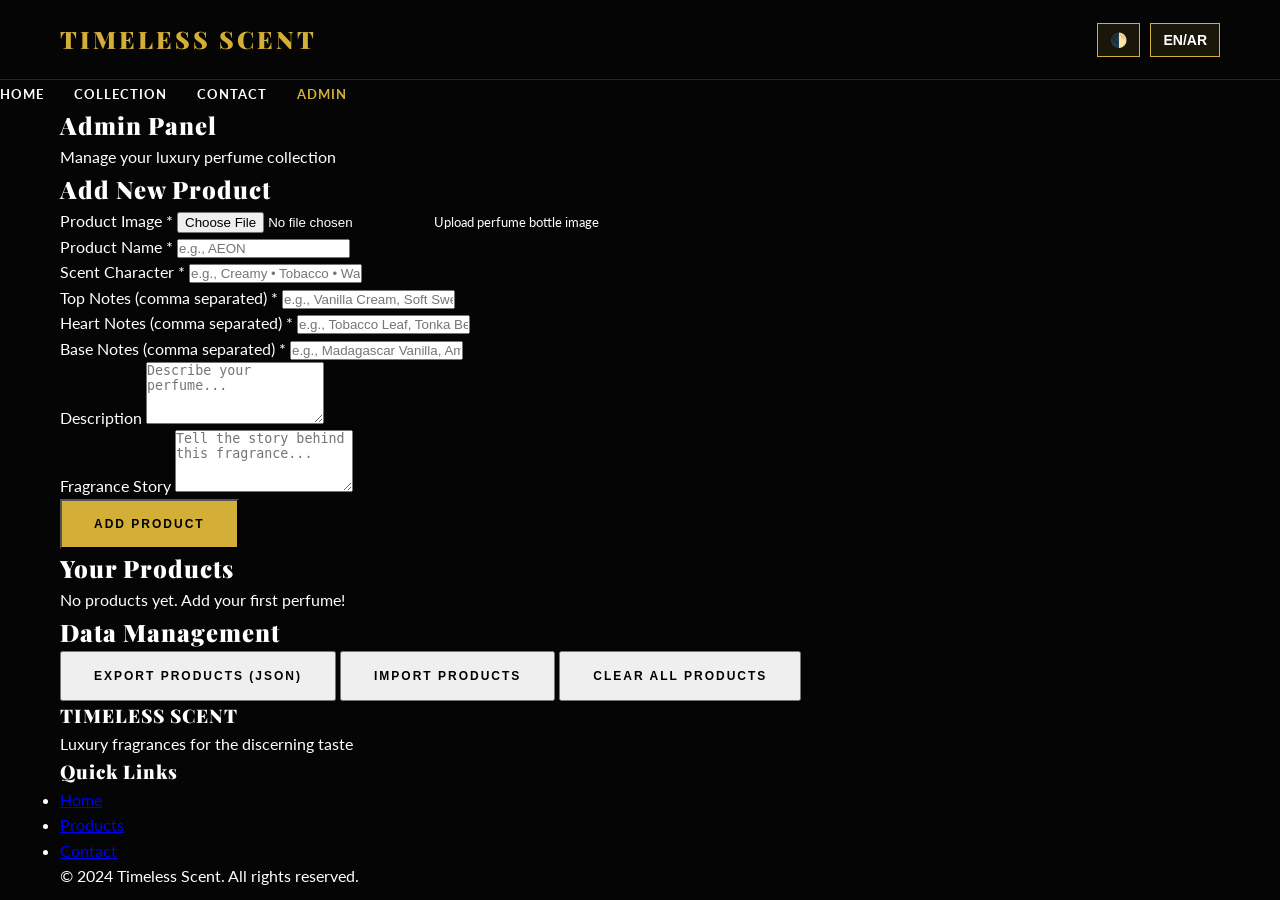
==== commit a31e99de: "lets see" ====
--- a/admin.html
+++ b/admin.html
@@ -1,25 +1,43 @@
 <!DOCTYPE html>
 <html lang="en">
+
 <head>
     <meta charset="UTF-8">
     <meta name="viewport" content="width=device-width, initial-scale=1.0">
     <title>Admin Panel - Timeless Scent</title>
     <link rel="stylesheet" href="css/main.css">
-    <link href="https://fonts.googleapis.com/css2?family=Playfair+Display:wght@700;900&family=Lato:wght@400;700&display=swap" rel="stylesheet">
+    <link
+        href="https://fonts.googleapis.com/css2?family=Playfair+Display:wght@700;900&family=Lato:wght@400;700&display=swap"
+        rel="stylesheet">
 </head>
-<body>
+
+<body data-theme="dark">
     <!-- Navigation -->
     <nav class="navbar">
         <div class="nav-container">
             <a href="index.html" class="logo">TIMELESS SCENT</a>
-            <ul class="nav-menu">
-                <li><a href="index.html" class="nav-link">Home</a></li>
-                <li><a href="products.html" class="nav-link">Products</a></li>
-                <li><a href="contact.html" class="nav-link">Contact</a></li>
-                <li><a href="admin.html" class="nav-link nav-admin active">Admin</a></li>
-            </ul>
+            <div class="nav-controls">
+                <button id="themeToggle" class="icon-btn">🌓</button>
+                <button id="langToggle" class="icon-btn">EN/AR</button>
+                <div class="hamburger" onclick="toggleSidebar()">
+                    <span></span>
+                    <span></span>
+                    <span></span>
+                </div>
+            </div>
         </div>
     </nav>
+
+    <!-- Sidebar Drawer -->
+    <div class="sidebar-overlay" id="sidebarOverlay" onclick="closeSidebar()"></div>
+    <aside class="sidebar" id="sidebar">
+        <ul class="nav-menu">
+            <li><a href="index.html" class="nav-link" data-i18n="nav_home">Home</a></li>
+            <li><a href="products.html" class="nav-link" data-i18n="nav_products">Collection</a></li>
+            <li><a href="contact.html" class="nav-link" data-i18n="nav_contact">Contact</a></li>
+            <li><a href="admin.html" class="nav-link active" data-i18n="nav_admin">Admin</a></li>
+        </ul>
+    </aside>
 
     <!-- Admin Section -->
     <section class="admin-section">
@@ -47,22 +65,26 @@
 
                         <div class="form-group">
                             <label>Scent Character *</label>
-                            <input type="text" id="scentCharacter" placeholder="e.g., Creamy • Tobacco • Warm • Addictive" required>
+                            <input type="text" id="scentCharacter"
+                                placeholder="e.g., Creamy • Tobacco • Warm • Addictive" required>
                         </div>
 
                         <div class="form-group">
                             <label>Top Notes (comma separated) *</label>
-                            <input type="text" id="topNotes" placeholder="e.g., Vanilla Cream, Soft Sweet Accord" required>
+                            <input type="text" id="topNotes" placeholder="e.g., Vanilla Cream, Soft Sweet Accord"
+                                required>
                         </div>
 
                         <div class="form-group">
                             <label>Heart Notes (comma separated) *</label>
-                            <input type="text" id="heartNotes" placeholder="e.g., Tobacco Leaf, Tonka Bean, Cashmere Wood" required>
+                            <input type="text" id="heartNotes"
+                                placeholder="e.g., Tobacco Leaf, Tonka Bean, Cashmere Wood" required>
                         </div>
 
                         <div class="form-group">
                             <label>Base Notes (comma separated) *</label>
-                            <input type="text" id="baseNotes" placeholder="e.g., Madagascar Vanilla, Amber, White Musk" required>
+                            <input type="text" id="baseNotes" placeholder="e.g., Madagascar Vanilla, Amber, White Musk"
+                                required>
                         </div>
 
                         <div class="form-group">
@@ -72,7 +94,8 @@
 
                         <div class="form-group">
                             <label>Fragrance Story</label>
-                            <textarea id="story" placeholder="Tell the story behind this fragrance..." rows="4"></textarea>
+                            <textarea id="story" placeholder="Tell the story behind this fragrance..."
+                                rows="4"></textarea>
                         </div>
 
                         <button type="submit" class="btn btn-primary">Add Product</button>
@@ -94,8 +117,10 @@
                 <h2>Data Management</h2>
                 <div class="action-buttons">
                     <button onclick="exportProducts()" class="btn btn-secondary">Export Products (JSON)</button>
-                    <button onclick="document.getElementById('importFile').click()" class="btn btn-secondary">Import Products</button>
-                    <input type="file" id="importFile" accept=".json" style="display:none;" onchange="importProducts(event)">
+                    <button onclick="document.getElementById('importFile').click()" class="btn btn-secondary">Import
+                        Products</button>
+                    <input type="file" id="importFile" accept=".json" style="display:none;"
+                        onchange="importProducts(event)">
                     <button onclick="clearAllProducts()" class="btn btn-danger">Clear All Products</button>
                 </div>
             </div>
@@ -131,4 +156,5 @@
         loadProductsList();
     </script>
 </body>
-</html>
+
+</html>
--- a/css/main.css
+++ b/css/main.css
@@ -1,316 +1,272 @@
 /* ============================================
-   LUXURY PERFUME WEBSITE - MAIN STYLESHEET
+   PREMIUM LUXURY REDESIGN - REPAIRED & UNIFIED
    ============================================ */
 
 :root {
-    --primary-color: #D4AF37;
-    --dark-color: #000000;
-    --light-color: #FFFFFF;
-    --secondary-dark: #1a1a1a;
-    --text-color: #FFFFFF;
-    --border-color: #D4AF37;
-    --transition: all 0.3s ease;
-}
-
+    /* Theme: Dark (Default) */
+    --bg: #050505;
+    --bg-alt: #0f0f0f;
+    --card-bg: #121212;
+    --text: #ffffff;
+    --text-muted: #a0a0a0;
+    --gold: #D4AF37;
+    --gold-hover: #F5E6D3;
+    --border: rgba(212, 175, 55, 0.2);
+    --shadow: 0 10px 30px rgba(0, 0, 0, 0.5);
+    --transition: all 0.4s cubic-bezier(0.165, 0.84, 0.44, 1);
+    --header-height: 80px;
+}
+
+[data-theme="light"] {
+    --bg: #fafafa;
+    --bg-alt: #f0f0f0;
+    --card-bg: #ffffff;
+    --text: #111111;
+    --text-muted: #555555;
+    --gold: #af8f2c;
+    --gold-hover: #111111;
+    --border: rgba(175, 143, 44, 0.15);
+    --shadow: 0 10px 30px rgba(0, 0, 0, 0.05);
+}
+
+/* Base Resets */
 * {
     margin: 0;
     padding: 0;
     box-sizing: border-box;
-}
-
-html {
+    -webkit-tap-highlight-color: transparent;
+}
+
+html,
+body {
+    overflow-x: hidden;
     scroll-behavior: smooth;
+    min-height: 100vh;
 }
 
 body {
     font-family: 'Lato', sans-serif;
-    background-color: var(--dark-color);
-    color: var(--text-color);
+    background-color: var(--bg);
+    color: var(--text);
     line-height: 1.6;
-    overflow-x: hidden;
-    position: relative;
-}
-
-body::before {
-    content: '';
+    transition: background-color 0.3s ease, color 0.3s ease;
+}
+
+/* Typography */
+h1,
+h2,
+h3,
+.logo {
+    font-family: 'Playfair Display', serif;
+    font-weight: 900;
+    letter-spacing: 1px;
+}
+
+.navbar {
+    background-color: var(--bg);
+    backdrop-filter: blur(10px);
+    position: sticky;
+    top: 0;
+    z-index: 1000;
+    border-bottom: 1px solid var(--border);
+    height: var(--header-height);
+}
+
+.nav-container {
+    max-width: 1200px;
+    margin: 0 auto;
+    padding: 0 20px;
+    display: flex;
+    justify-content: space-between;
+    align-items: center;
+    height: 100%;
+}
+
+.logo {
+    font-size: 24px;
+    color: var(--gold);
+    text-decoration: none;
+    letter-spacing: 3px;
+}
+
+.nav-controls {
+    display: flex;
+    align-items: center;
+    gap: 10px;
+}
+
+.icon-btn {
+    background: rgba(212, 175, 55, 0.1);
+    border: 1px solid var(--gold);
+    color: var(--text);
+    font-size: 14px;
+    cursor: pointer;
+    padding: 8px 12px;
+    transition: var(--transition);
+    font-weight: bold;
+}
+
+.hamburger {
+    display: flex;
+    flex-direction: column;
+    gap: 6px;
+    cursor: pointer;
+    margin-left: 15px;
+}
+
+.hamburger span {
+    width: 25px;
+    height: 2px;
+    background-color: var(--gold);
+}
+
+.sidebar {
+    position: fixed;
+    top: 0;
+    right: -100%;
+    width: 300px;
+    height: 100%;
+    background: var(--bg);
+    z-index: 2000;
+    padding: 80px 40px;
+    transition: var(--transition);
+    box-shadow: -10px 0 30px rgba(0, 0, 0, 0.1);
+}
+
+[dir="rtl"] .sidebar {
+    right: auto;
+    left: -100%;
+}
+
+.sidebar.active {
+    right: 0;
+}
+
+[dir="rtl"] .sidebar.active {
+    left: 0;
+}
+
+.sidebar-overlay {
     position: fixed;
     top: 0;
     left: 0;
     width: 100%;
     height: 100%;
-    background:
-        linear-gradient(90deg, transparent 0%, rgba(212, 175, 55, 0.03) 50%, transparent 100%),
-        linear-gradient(180deg, transparent 0%, rgba(212, 175, 55, 0.02) 100%);
-    pointer-events: none;
-    z-index: -1;
-}
-
-body::after {
-    content: '';
-    position: fixed;
+    background: rgba(0, 0, 0, 0.6);
+    z-index: 1999;
+    opacity: 0;
+    visibility: hidden;
+    transition: 0.3s;
+}
+
+.sidebar-overlay.active {
+    opacity: 1;
+    visibility: visible;
+}
+
+.nav-menu {
+    padding: 0;
+    display: flex;
+    flex-direction: column;
+    gap: 25px;
+    list-style: none;
+}
+
+.nav-link {
+    color: var(--text);
+    text-decoration: none;
+    font-size: 22px;
+    font-family: 'Playfair Display', serif;
+    letter-spacing: 1px;
+}
+
+.nav-link:hover,
+.nav-link.active {
+    color: var(--gold);
+}
+
+@media (min-width: 1024px) {
+    .hamburger {
+        display: none;
+    }
+
+    .sidebar {
+        position: static;
+        width: auto;
+        height: auto;
+        padding: 0;
+        background: none;
+        box-shadow: none;
+    }
+
+    .nav-menu {
+        flex-direction: row;
+        gap: 30px;
+    }
+
+    .nav-link {
+        font-size: 13px;
+        text-transform: uppercase;
+        font-weight: bold;
+        font-family: 'Lato', sans-serif;
+    }
+}
+
+.hero {
+    height: calc(100vh - var(--header-height));
+    background: var(--bg);
+    display: flex;
+    align-items: center;
+    position: relative;
+    overflow: hidden;
+}
+
+.hero-content {
+    max-width: 700px;
+    padding: 0 40px;
+    z-index: 10;
+}
+
+.hero-title {
+    font-size: clamp(40px, 8vw, 90px);
+    line-height: 1.1;
+    margin-bottom: 20px;
+    color: var(--gold);
+}
+
+.hero-subtitle {
+    font-size: clamp(14px, 2vw, 20px);
+    letter-spacing: 4px;
+    margin-bottom: 30px;
+    color: var(--text-muted);
+}
+
+.hero-image {
+    position: absolute;
+    right: 0;
     top: 0;
-    left: 0;
-    width: 100%;
+    width: 50%;
     height: 100%;
-    background-image:
-        radial-gradient(2px 2px at 20px 30px, #D4AF37, rgba(212, 175, 55, 0)),
-        radial-gradient(2px 2px at 60px 70px, #D4AF37, rgba(212, 175, 55, 0)),
-        radial-gradient(1px 1px at 50px 50px, #D4AF37, rgba(212, 175, 55, 0)),
-        radial-gradient(1px 1px at 130px 80px, #D4AF37, rgba(212, 175, 55, 0)),
-        radial-gradient(2px 2px at 90px 10px, #D4AF37, rgba(212, 175, 55, 0));
-    background-size: 200px 200px;
-    background-position: 0 0;
-    animation: animateBackground 20s linear infinite;
-    pointer-events: none;
-    z-index: -1;
-    opacity: 0.15;
-}
-
-/* ============================================
-   NAVIGATION
-   ============================================ */
-
-.navbar {
-    background-color: rgba(0, 0, 0, 0.95);
-    backdrop-filter: blur(10px);
-    position: sticky;
-    top: 0;
-    z-index: 1000;
-    border-bottom: 1px solid var(--primary-color);
-}
-
-.nav-container {
-    max-width: 1200px;
-    margin: 0 auto;
-    padding: 0 20px;
-    display: flex;
-    justify-content: space-between;
-    align-items: center;
-    height: 80px;
-}
-
-.logo {
-    font-family: 'Playfair Display', serif;
-    font-size: 24px;
-    font-weight: 900;
-    color: var(--primary-color);
+    background: url('../img/12 parfumes/homepage.jpeg') center/cover;
+    mask-image: linear-gradient(to left, black 70%, transparent);
+}
+
+.btn {
+    display: inline-flex;
+    padding: 16px 32px;
+    font-size: 12px;
+    font-weight: bold;
+    letter-spacing: 2px;
     text-decoration: none;
-    letter-spacing: 2px;
+    text-transform: uppercase;
     transition: var(--transition);
-}
-
-.logo:hover {
-    text-shadow: 0 0 20px var(--primary-color);
-}
-
-.nav-menu {
-    display: flex;
-    list-style: none;
-    gap: 30px;
-}
-
-.nav-link {
-    color: var(--text-color);
-    text-decoration: none;
-    font-size: 14px;
-    font-weight: 700;
-    letter-spacing: 1px;
-    position: relative;
-    transition: var(--transition);
-}
-
-.nav-link::after {
-    content: '';
-    position: absolute;
-    bottom: -5px;
-    left: 0;
-    width: 0;
-    height: 2px;
-    background-color: var(--primary-color);
-    transition: var(--transition);
-}
-
-.nav-link:hover::after,
-.nav-link.active::after {
-    width: 100%;
-}
-
-.nav-admin {
-    color: var(--primary-color);
-}
-
-/* ============================================
-   HERO SECTION
-   ============================================ */
-
-.hero {
-    position: relative;
-    height: 100vh;
-    min-height: 720px;
-    display: flex;
-    align-items: center;
-    justify-content: center;
-    background:
-        linear-gradient(90deg, rgba(0, 0, 0, 0.88) 0%, rgba(0, 0, 0, 0.56) 50%, rgba(0, 0, 0, 0.88) 100%),
-        url('../img/12 parfumes/homepage.jpeg') center / cover no-repeat,
-        linear-gradient(135deg, #1a1a1a 0%, #000000 50%, #2a1a0a 100%);
-    overflow: hidden;
-}
-
-.hero::before {
-    content: '';
-    position: absolute;
-    top: 0;
-    left: 0;
-    right: 0;
-    bottom: 0;
-    background:
-        linear-gradient(180deg, rgba(0, 0, 0, 0.18) 0%, rgba(0, 0, 0, 0.78) 100%),
-        radial-gradient(circle at 50% 30%, rgba(212, 175, 55, 0.18), transparent 46%);
-    opacity: 1;
-}
-
-.hero-overlay {
-    position: absolute;
-    top: 0;
-    left: 0;
-    right: 0;
-    bottom: 0;
-    background: radial-gradient(circle at 30% 50%, rgba(212, 175, 55, 0.1) 0%, transparent 50%);
-}
-
-.hero-content {
-    position: relative;
-    z-index: 2;
-    text-align: center;
-    max-width: 800px;
-    padding: 40px;
-    animation: fadeInUp 1s ease-out;
-}
-
-.hero-logo {
-    margin: 0 auto 28px;
-    animation: floatDown 2s ease-in-out infinite;
-    width: min(220px, 46vw);
-    height: min(220px, 46vw);
-    display: flex;
-    align-items: center;
-    justify-content: center;
-    border: 1px solid rgba(212, 175, 55, 0.45);
-    background: rgba(0, 0, 0, 0.48);
-    box-shadow: 0 24px 70px rgba(0, 0, 0, 0.45);
-    backdrop-filter: blur(6px);
-}
-
-.logo-icon {
-    width: 86%;
-    height: 86%;
-    object-fit: contain;
-    opacity: 1;
-    filter: drop-shadow(0 0 22px rgba(212, 175, 55, 0.34));
-}
-
-.hero-title {
-    font-family: 'Playfair Display', serif;
-    font-size: 80px;
-    font-weight: 900;
-    color: var(--primary-color);
-    margin-bottom: 20px;
-    letter-spacing: 8px;
-    text-shadow: 0 10px 40px rgba(212, 175, 55, 0.3);
-}
-
-.hero-subtitle {
-    font-size: 28px;
-    color: var(--text-color);
-    margin-bottom: 15px;
-    letter-spacing: 3px;
-}
-
-.hero-description {
-    font-size: 16px;
-    color: rgba(255, 255, 255, 0.8);
-    margin-bottom: 40px;
-    line-height: 1.8;
-}
-
-.hero-buttons {
-    display: flex;
-    gap: 20px;
-    justify-content: center;
-    flex-wrap: wrap;
-}
-
-/* ============================================
-   BUTTONS
-   ============================================ */
-
-.btn {
-    padding: 14px 35px;
-    font-size: 14px;
-    font-weight: 700;
-    letter-spacing: 2px;
-    border: none;
     cursor: pointer;
-    transition: var(--transition);
-    text-decoration: none;
-    display: inline-block;
-    border-radius: 2px;
-    text-transform: uppercase;
-    font-family: 'Lato', sans-serif;
 }
 
 .btn-primary {
-    background-color: var(--primary-color) !important;
-    color: var(--dark-color) !important;
-    border: none !important;
-}
-
-.btn-primary:hover {
-    background-color: #ffffff;
-    box-shadow: 0 10px 30px rgba(212, 175, 55, 0.4);
-    transform: translateY(-2px);
-}
-
-.btn-secondary {
-    background-color: transparent !important;
-    color: var(--primary-color) !important;
-    border: 2px solid var(--primary-color) !important;
-}
-
-.btn-secondary:hover {
-    background-color: var(--primary-color) !important;
-    color: var(--dark-color) !important;
-    transform: translateY(-2px);
-}
-
-.btn-large {
-    padding: 18px 50px;
-    font-size: 16px;
-    background-color: var(--primary-color) !important;
-    color: var(--dark-color) !important;
-    border: none !important;
-}
-
-.btn-large:hover {
-    background-color: #ffffff;
-    box-shadow: 0 10px 30px rgba(212, 175, 55, 0.4);
-}
-
-.btn-danger {
-    background-color: #c1272d;
-    color: var(--text-color);
-    border: 2px solid #c1272d;
-}
-
-.btn-danger:hover {
-    background-color: #8b1a1f;
-    border-color: #8b1a1f;
-}
-
-/* ============================================
-   CONTAINER
-   ============================================ */
+    background: var(--gold);
+    color: #000;
+}
 
 .container {
     max-width: 1200px;
@@ -318,925 +274,56 @@
     padding: 0 20px;
 }
 
-/* ============================================
-   SECTIONS
-   ============================================ */
-
-.section-title {
-    font-family: 'Playfair Display', serif;
-    font-size: 48px;
-    font-weight: 900;
-    color: var(--primary-color);
-    text-align: center;
-    margin-bottom: 50px;
-    letter-spacing: 3px;
-    position: relative;
-    padding-bottom: 20px;
-}
-
-.section-title::after {
-    content: '';
-    position: absolute;
-    bottom: 0;
-    left: 50%;
-    transform: translateX(-50%);
-    width: 80px;
-    height: 2px;
-    background-color: var(--primary-color);
-}
-
-/* ============================================
-   BRAND INTRO
-   ============================================ */
-
-.brand-intro {
-    padding: 100px 0;
-    background-color: var(--dark-color);
-}
-
-.brand-text {
-    font-size: 18px;
-    text-align: center;
-    color: rgba(255, 255, 255, 0.8);
-    margin-bottom: 60px;
-    max-width: 800px;
-    margin-left: auto;
-    margin-right: auto;
-    line-height: 1.8;
-}
-
-.brand-features {
-    display: grid;
-    grid-template-columns: repeat(auto-fit, minmax(250px, 1fr));
-    gap: 40px;
-    margin-top: 60px;
-}
-
-.feature {
-    text-align: center;
-    padding: 30px;
-    border: 1px solid rgba(212, 175, 55, 0.3);
-    transition: var(--transition);
-    background: rgba(212, 175, 55, 0.05);
-}
-
-.feature:hover {
-    border-color: var(--primary-color);
-    background: rgba(212, 175, 55, 0.1);
-    transform: translateY(-5px);
-}
-
-.feature-icon {
-    font-size: 32px;
-    margin-bottom: 20px;
-    color: var(--primary-color);
-    font-weight: bold;
-    letter-spacing: 2px;
-}
-
-.feature h3 {
-    font-family: 'Playfair Display', serif;
-    font-size: 20px;
-    color: var(--primary-color);
-    margin-bottom: 10px;
-}
-
-.feature p {
-    font-size: 14px;
-    color: rgba(255, 255, 255, 0.7);
-}
-
-/* ============================================
-   FEATURED PRODUCTS
-   ============================================ */
-
-.featured-products {
-    padding: 100px 0;
-    background-color: var(--secondary-dark);
-}
-
-.products-grid {
+.grid-container {
     display: grid;
     grid-template-columns: repeat(auto-fill, minmax(280px, 1fr));
-    gap: 30px;
+    gap: 40px;
+    padding: 60px 20px;
 }
 
 .product-card {
-    background-color: rgba(255, 255, 255, 0.02);
-    border: 1px solid rgba(212, 175, 55, 0.3);
-    overflow: hidden;
+    background: var(--card-bg);
+    border: 1px solid var(--border);
     transition: var(--transition);
-    cursor: pointer;
 }
 
 .product-card:hover {
-    transform: translateY(-10px);
-    border-color: var(--primary-color);
-    box-shadow: 0 20px 40px rgba(212, 175, 55, 0.2);
+    transform: translateY(-5px);
+    border-color: var(--gold);
 }
 
 .product-image {
-    width: 100%;
-    height: 350px;
-    object-fit: cover;
-    overflow: hidden;
-    background: linear-gradient(135deg, #2a2a2a 0%, #1a1a1a 100%);
-}
-
-.product-image img {
-    width: 100%;
-    height: 100%;
-    object-fit: cover;
-    transition: var(--transition);
-}
-
-.product-card:hover .product-image img {
-    transform: scale(1.05);
-}
-
-.product-info {
-    padding: 25px;
-}
-
-.product-name {
-    font-family: 'Playfair Display', serif;
-    font-size: 24px;
-    color: var(--primary-color);
-    margin-bottom: 10px;
-    letter-spacing: 2px;
-}
-
-.product-character {
-    font-size: 12px;
-    color: rgba(255, 255, 255, 0.6);
-    margin-bottom: 20px;
-    letter-spacing: 1px;
-}
-
-.product-card .btn {
-    width: 100%;
-    text-align: center;
-}
-
-/* ============================================
-   PAGE HEADER
-   ============================================ */
-
-.page-header {
-    padding: 80px 20px;
-    text-align: center;
-    background: linear-gradient(135deg, #1a1a1a 0%, #000000 50%, #2a1a0a 100%);
-}
-
-.page-header h1 {
-    font-family: 'Playfair Display', serif;
-    font-size: 60px;
-    color: var(--primary-color);
-    margin-bottom: 20px;
-    letter-spacing: 3px;
-}
-
-.page-header p {
-    font-size: 18px;
-    color: rgba(255, 255, 255, 0.7);
-}
-
-/* ============================================
-   PRODUCTS SECTION
-   ============================================ */
-
-.products-section {
-    padding: 80px 0;
-    background-color: var(--dark-color);
-}
-
-.empty-state {
-    grid-column: 1 / -1;
-    text-align: center;
-    padding: 60px 20px;
-    color: rgba(255, 255, 255, 0.6);
-}
-
-.empty-state a {
-    color: var(--primary-color);
-    text-decoration: none;
-}
-
-.empty-state a:hover {
-    text-decoration: underline;
-}
-
-/* ============================================
-   PRODUCT DETAIL
-   ============================================ */
-
-.product-detail {
-    padding: 60px 0;
-    background-color: var(--dark-color);
-}
-
-.back-link {
-    display: inline-block;
-    color: var(--primary-color);
-    text-decoration: none;
-    margin-bottom: 40px;
-    font-weight: 700;
-    transition: var(--transition);
-}
-
-.back-link:hover {
-    transform: translateX(-5px);
-}
-
-.product-container {
-    display: grid;
-    grid-template-columns: 1fr 1fr;
-    gap: 60px;
-    align-items: start;
-}
-
-.product-hero {
-    width: 100%;
-    border: 1px solid rgba(212, 175, 55, 0.3);
-    padding: 20px;
-    background: rgba(212, 175, 55, 0.05);
+    aspect-ratio: 1/1.2;
+    background: var(--bg-alt);
     display: flex;
     align-items: center;
     justify-content: center;
-    min-height: 600px;
-}
-
-.product-hero img {
-    width: 100%;
-    height: auto;
-    max-width: 400px;
+    padding: 20px;
+}
+
+.product-image img {
+    max-width: 100%;
+    max-height: 100%;
     object-fit: contain;
 }
 
-.product-details {
-    padding: 20px 0;
-}
-
-.product-detail-title {
-    font-family: 'Playfair Display', serif;
-    font-size: 48px;
-    color: var(--primary-color);
-    margin-bottom: 10px;
-    letter-spacing: 2px;
-}
-
-.product-detail-character {
-    font-size: 16px;
-    color: rgba(255, 255, 255, 0.7);
-    margin-bottom: 30px;
-    letter-spacing: 1px;
-}
-
-.fragrance-notes {
-    margin-bottom: 40px;
-    border-left: 3px solid var(--primary-color);
-    padding-left: 20px;
-}
-
-.notes-category {
-    margin-bottom: 25px;
-}
-
-.notes-category h4 {
-    font-size: 12px;
-    color: var(--primary-color);
-    letter-spacing: 2px;
-    margin-bottom: 8px;
-    text-transform: uppercase;
-}
-
-.notes-list {
-    display: flex;
-    flex-wrap: wrap;
-    gap: 10px;
-}
-
-.note-tag {
-    background: rgba(212, 175, 55, 0.15);
-    border: 1px solid rgba(212, 175, 55, 0.3);
-    padding: 8px 15px;
-    font-size: 12px;
-    color: rgba(255, 255, 255, 0.8);
-    border-radius: 20px;
-}
-
-.product-section {
-    margin-bottom: 40px;
-    padding-bottom: 30px;
-    border-bottom: 1px solid rgba(212, 175, 55, 0.2);
-}
-
-.product-section h3 {
-    font-family: 'Playfair Display', serif;
-    font-size: 20px;
-    color: var(--primary-color);
+.product-info {
+    padding: 30px;
+    text-align: center;
+}
+
+.product-name {
+    font-size: 22px;
     margin-bottom: 15px;
-    letter-spacing: 1px;
-}
-
-.product-section p {
-    color: rgba(255, 255, 255, 0.8);
-    line-height: 1.8;
-}
-
-.order-options {
-    display: grid;
-    grid-template-columns: repeat(2, minmax(0, 1fr));
-    gap: 18px;
-}
-
-.order-option {
-    border: 1px solid rgba(212, 175, 55, 0.3);
-    background: rgba(212, 175, 55, 0.05);
-    padding: 22px;
-    text-align: center;
-}
-
-.order-option h4 {
-    color: var(--primary-color);
-    font-family: 'Playfair Display', serif;
-    font-size: 20px;
-    margin-bottom: 16px;
-}
-
-.order-option .btn {
-    width: 100%;
-    text-align: center;
-}
-
-.order-buttons {
-    display: flex;
-    gap: 15px;
-    margin-top: 30px;
-}
-
-.order-buttons .btn {
-    flex: 1;
-}
-
-/* ============================================
-   CTA SECTION
-   ============================================ */
-
-.cta-section {
-    padding: 80px 0;
-    background: linear-gradient(135deg, #2a1a0a 0%, #000000 50%, #1a1a1a 100%);
-    text-align: center;
-    border-top: 2px solid var(--primary-color);
-    border-bottom: 2px solid var(--primary-color);
-}
-
-.cta-section h2 {
-    font-family: 'Playfair Display', serif;
-    font-size: 42px;
-    color: var(--primary-color);
-    margin-bottom: 15px;
-    letter-spacing: 2px;
-}
-
-.cta-section p {
-    font-size: 16px;
-    color: rgba(255, 255, 255, 0.8);
-    margin-bottom: 30px;
-}
-
-/* ============================================
-   CONTACT SECTION
-   ============================================ */
-
-.contact-section {
-    padding: 80px 0;
-    background-color: var(--dark-color);
-}
-
-.contact-content {
-    max-width: 860px;
-    margin: 0 auto;
-}
-
-.contact-info h2,
-.contact-form h2 {
-    font-family: 'Playfair Display', serif;
-    font-size: 32px;
-    color: var(--primary-color);
-    margin-bottom: 20px;
-    letter-spacing: 2px;
-}
-
-.contact-info p {
-    font-size: 16px;
-    color: rgba(255, 255, 255, 0.8);
-    margin-bottom: 30px;
-    line-height: 1.8;
-}
-
-.contact-methods {
-    display: flex;
-    flex-direction: column;
-    gap: 30px;
-}
-
-.contact-method {
-    padding: 25px;
-    border-left: 3px solid var(--primary-color);
-    background: rgba(212, 175, 55, 0.05);
-    transition: var(--transition);
-}
-
-.contact-method:hover {
-    transform: translateX(10px);
-    background: rgba(212, 175, 55, 0.1);
-}
-
-.contact-method h3 {
-    color: var(--primary-color);
-    margin-bottom: 10px;
-    font-size: 18px;
-    letter-spacing: 1px;
-    font-weight: 700;
-}
-
-.contact-method p {
-    font-size: 14px;
-    color: rgba(255, 255, 255, 0.6);
-    margin-bottom: 10px;
-}
-
-.contact-link {
-    color: var(--primary-color);
-    text-decoration: none;
-    font-weight: 700;
-    transition: var(--transition);
-}
-
-.contact-link:hover {
-    text-decoration: underline;
-}
-
-.order-contact-method .btn {
-    margin-top: 8px;
-    min-width: 180px;
-    text-align: center;
-}
-
-.form-group {
-    margin-bottom: 20px;
-}
-
-.form-group input,
-.form-group textarea {
-    width: 100%;
-    padding: 15px;
-    background: rgba(212, 175, 55, 0.08);
-    border: 1px solid rgba(212, 175, 55, 0.3);
-    color: var(--text-color);
-    font-family: 'Lato', sans-serif;
-    font-size: 14px;
-    transition: var(--transition);
-}
-
-.form-group input::placeholder,
-.form-group textarea::placeholder {
-    color: rgba(255, 255, 255, 0.5);
-}
-
-.form-group input:focus,
-.form-group textarea:focus {
-    outline: none;
-    border-color: var(--primary-color);
-    background: rgba(212, 175, 55, 0.12);
-}
-
-/* ============================================
-   ADMIN SECTION
-   ============================================ */
-
-.admin-section {
-    padding: 60px 0;
-    background-color: var(--dark-color);
-}
-
-.admin-container {
-    max-width: 1400px;
-}
-
-.admin-header {
-    text-align: center;
-    margin-bottom: 60px;
-}
-
-.admin-header h1 {
-    font-family: 'Playfair Display', serif;
-    font-size: 48px;
-    color: var(--primary-color);
-    margin-bottom: 10px;
-    letter-spacing: 2px;
-}
-
-.admin-header p {
-    font-size: 16px;
-    color: rgba(255, 255, 255, 0.7);
-}
-
-.admin-grid {
-    display: grid;
-    grid-template-columns: 1fr 1fr;
-    gap: 40px;
-    margin-bottom: 40px;
-}
-
-.admin-panel {
-    background: rgba(212, 175, 55, 0.05);
-    border: 1px solid rgba(212, 175, 55, 0.3);
-    padding: 40px;
-    border-radius: 2px;
-}
-
-.admin-panel h2 {
-    font-family: 'Playfair Display', serif;
-    font-size: 24px;
-    color: var(--primary-color);
-    margin-bottom: 30px;
-    letter-spacing: 2px;
-}
-
-.form-group label {
-    display: block;
-    color: var(--primary-color);
-    font-weight: 700;
-    font-size: 12px;
-    letter-spacing: 1px;
-    margin-bottom: 8px;
-    text-transform: uppercase;
-}
-
-.form-group small {
-    display: block;
-    color: rgba(255, 255, 255, 0.5);
-    font-size: 12px;
-    margin-top: 5px;
-}
-
-.products-list {
-    display: flex;
-    flex-direction: column;
-    gap: 15px;
-}
-
-.product-item {
-    background: rgba(0, 0, 0, 0.3);
-    padding: 15px;
-    border: 1px solid rgba(212, 175, 55, 0.2);
-    display: flex;
-    justify-content: space-between;
-    align-items: center;
-    gap: 15px;
-}
-
-.product-item-name {
-    color: var(--primary-color);
-    font-weight: 700;
-}
-
-.product-item-actions {
-    display: flex;
-    gap: 10px;
-}
-
-.product-item-actions button {
-    padding: 8px 12px;
-    font-size: 12px;
-    cursor: pointer;
-    background: transparent;
-    color: var(--primary-color);
-    border: 1px solid var(--primary-color);
-    transition: var(--transition);
-}
-
-.product-item-actions button:hover {
-    background: var(--primary-color);
-    color: var(--dark-color);
-}
-
-.product-item-actions .delete {
-    border-color: #c1272d;
-    color: #c1272d;
-}
-
-.product-item-actions .delete:hover {
-    background: #c1272d;
-    color: var(--text-color);
-}
-
-.admin-actions {
-    grid-column: 1 / -1;
-}
-
-.action-buttons {
-    display: flex;
-    gap: 15px;
-    flex-wrap: wrap;
-}
-
-.action-buttons .btn {
-    flex: 1;
-    min-width: 150px;
-}
-
-.products-section {
-    padding: 80px 0;
-}
-
-/* ============================================
-   FOOTER
-   ============================================ */
-
-.footer {
-    background-color: var(--secondary-dark);
-    border-top: 1px solid var(--primary-color);
-    padding: 60px 0 20px;
-    margin-top: 80px;
-}
-
-.footer-content {
-    display: grid;
-    grid-template-columns: repeat(auto-fit, minmax(250px, 1fr));
-    gap: 40px;
-    margin-bottom: 40px;
-}
-
-.footer-section h3 {
-    color: var(--primary-color);
-    font-family: 'Playfair Display', serif;
-    font-size: 18px;
-    margin-bottom: 15px;
-    letter-spacing: 1px;
-}
-
-.footer-section p {
-    color: rgba(255, 255, 255, 0.7);
-    font-size: 14px;
-    line-height: 1.8;
-}
-
-.footer-section ul {
-    list-style: none;
-}
-
-.footer-section ul li {
-    margin-bottom: 10px;
-}
-
-.footer-section ul li a {
-    color: rgba(255, 255, 255, 0.7);
-    text-decoration: none;
-    font-size: 14px;
-    transition: var(--transition);
-}
-
-.footer-section ul li a:hover {
-    color: var(--primary-color);
-}
-
-.social-links {
-    display: flex;
-    gap: 15px;
-    flex-wrap: wrap;
-}
-
-.social-icon {
-    display: inline-block;
-    padding: 8px 12px;
-    border: 1px solid var(--primary-color);
-    color: var(--primary-color);
-    text-decoration: none;
-    font-size: 12px;
-    transition: var(--transition);
-}
-
-.social-icon:hover {
-    background-color: var(--primary-color);
-    color: var(--dark-color);
-}
-
-.footer-bottom {
-    text-align: center;
-    padding-top: 20px;
-    border-top: 1px solid rgba(212, 175, 55, 0.2);
-    color: rgba(255, 255, 255, 0.5);
-    font-size: 12px;
-}
-
-/* ============================================
-   ANIMATIONS
-   ============================================ */
-
-@keyframes fadeInUp {
-    from {
-        opacity: 0;
-        transform: translateY(30px);
-    }
-    to {
-        opacity: 1;
-        transform: translateY(0);
-    }
-}
-
-@keyframes animateBackground {
-    0% {
-        background-position: 0 0;
-    }
-    100% {
-        background-position: 200px 200px;
-    }
-}
-
-@keyframes floatDown {
-    0%, 100% {
-        transform: translateY(0px);
-    }
-    50% {
-        transform: translateY(-10px);
-    }
-}
-
-/* ============================================
-   RESPONSIVE DESIGN
-   ============================================ */
-
-@media (max-width: 768px) {
-    .logo {
-        font-size: 14px;
-        letter-spacing: 1px;
-    }
-
-    .nav-menu {
-        gap: 12px;
-        font-size: 11px;
-    }
-
-    .nav-container {
-        height: 60px;
-        padding: 0 10px;
-    }
-
-    .logo-icon {
-        width: 86%;
-        height: 86%;
-    }
-
-    .hero {
-        min-height: 680px;
-    }
-
-    .hero-title {
-        font-size: 40px;
-        letter-spacing: 3px;
-    }
-
-    .hero-subtitle {
-        font-size: 16px;
-        letter-spacing: 1px;
-    }
-
-    .hero-buttons {
-        flex-direction: column;
-    }
-
-    .hero-buttons .btn {
-        width: 100%;
-    }
-
-    .section-title {
-        font-size: 28px;
-        margin-bottom: 30px;
-    }
-
-    .brand-features {
-        grid-template-columns: 1fr;
-    }
-
-    .products-grid {
-        grid-template-columns: repeat(auto-fill, minmax(180px, 1fr));
-        gap: 15px;
-    }
-
-    .product-image {
-        height: 200px;
-    }
-
-    .product-container {
-        grid-template-columns: 1fr;
-        gap: 30px;
-    }
-
-    .product-detail-title {
-        font-size: 28px;
-    }
-
-    .contact-content {
-        max-width: 100%;
-    }
-
-    .order-options {
-        grid-template-columns: 1fr;
-    }
-
-    .admin-grid {
-        grid-template-columns: 1fr;
-    }
-
-    .page-header h1 {
-        font-size: 32px;
-    }
-
-    .cta-section h2 {
-        font-size: 24px;
-    }
-
-    #formMessage {
-        margin-top: 15px;
-        padding: 10px;
-        text-align: center;
-        font-weight: 700;
-    }
-
-    .product-card .btn {
-        background-color: var(--primary-color) !important;
-        color: var(--dark-color) !important;
-        border: none !important;
-    }
-
-    .btn-primary {
-        background-color: var(--primary-color);
-        color: var(--dark-color);
-    }
-
-    .btn-secondary {
-        background-color: transparent;
-        color: var(--primary-color);
-        border: 2px solid var(--primary-color);
-    }
-
-    .btn-secondary:hover {
-        background-color: var(--primary-color);
-        color: var(--dark-color);
-    }
-}
-
-@media (max-width: 480px) {
-    .logo {
-        font-size: 12px;
-    }
-
-    .nav-menu {
-        gap: 8px;
-        font-size: 10px;
-    }
-
-    .logo-icon {
-        width: 86%;
-        height: 86%;
-    }
-
-    .hero-title {
-        font-size: 32px;
-    }
-
-    .products-grid {
-        grid-template-columns: 1fr;
-    }
-
-    .section-title {
-        font-size: 22px;
-    }
-
-    .admin-panel {
-        padding: 15px;
-    }
-
-    .action-buttons {
-        flex-direction: column;
-    }
-
-    .action-buttons .btn {
-        width: 100%;
-    }
-
-    .page-header {
-        padding: 50px 15px;
-    }
-
-    .page-header h1 {
-        font-size: 24px;
-    }
-
-    .nav-container {
-        height: 50px;
-    }
-}
+}
+
+.reveal {
+    opacity: 0;
+    transform: translateY(20px);
+    transition: 0.6s ease;
+}
+
+.revealed {
+    opacity: 1;
+    transform: translateY(0);
+}
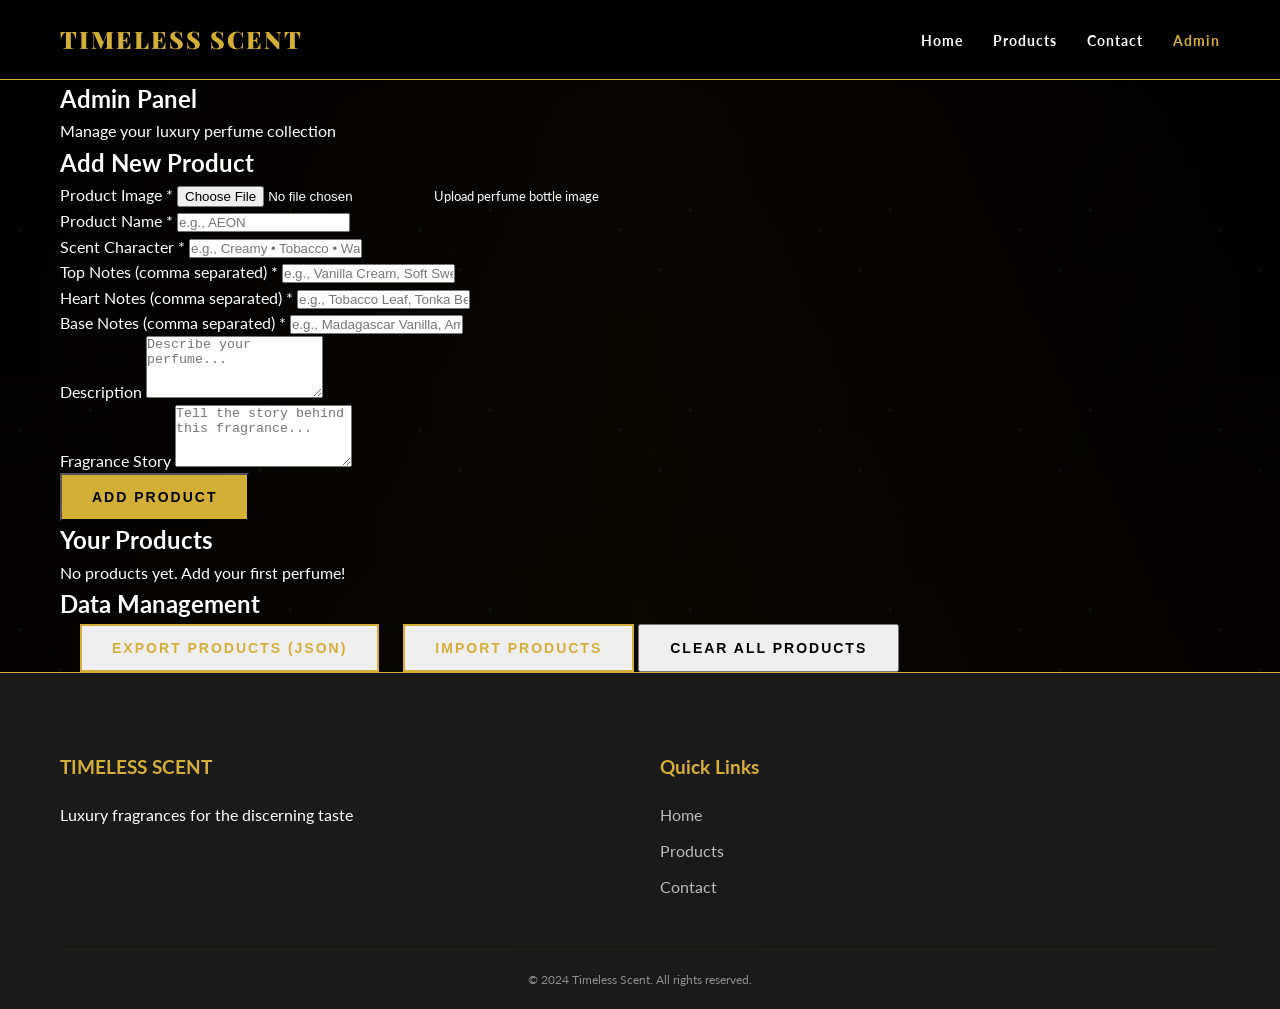
==== commit 70014411: "nn" ====
--- a/admin.html
+++ b/admin.html
@@ -11,33 +11,19 @@
         rel="stylesheet">
 </head>
 
-<body data-theme="dark">
+<body>
     <!-- Navigation -->
     <nav class="navbar">
         <div class="nav-container">
             <a href="index.html" class="logo">TIMELESS SCENT</a>
-            <div class="nav-controls">
-                <button id="themeToggle" class="icon-btn">🌓</button>
-                <button id="langToggle" class="icon-btn">EN/AR</button>
-                <div class="hamburger" onclick="toggleSidebar()">
-                    <span></span>
-                    <span></span>
-                    <span></span>
-                </div>
-            </div>
+            <ul class="nav-menu">
+                <li><a href="index.html" class="nav-link">Home</a></li>
+                <li><a href="products.html" class="nav-link">Products</a></li>
+                <li><a href="contact.html" class="nav-link">Contact</a></li>
+                <li><a href="admin.html" class="nav-link active">Admin</a></li>
+            </ul>
         </div>
     </nav>
-
-    <!-- Sidebar Drawer -->
-    <div class="sidebar-overlay" id="sidebarOverlay" onclick="closeSidebar()"></div>
-    <aside class="sidebar" id="sidebar">
-        <ul class="nav-menu">
-            <li><a href="index.html" class="nav-link" data-i18n="nav_home">Home</a></li>
-            <li><a href="products.html" class="nav-link" data-i18n="nav_products">Collection</a></li>
-            <li><a href="contact.html" class="nav-link" data-i18n="nav_contact">Contact</a></li>
-            <li><a href="admin.html" class="nav-link active" data-i18n="nav_admin">Admin</a></li>
-        </ul>
-    </aside>
 
     <!-- Admin Section -->
     <section class="admin-section">
--- a/css/main.css
+++ b/css/main.css
@@ -1,75 +1,89 @@
 /* ============================================
-   PREMIUM LUXURY REDESIGN - REPAIRED & UNIFIED
+   LUXURY PERFUME WEBSITE - MAIN STYLESHEET
    ============================================ */
 
 :root {
-    /* Theme: Dark (Default) */
-    --bg: #050505;
-    --bg-alt: #0f0f0f;
-    --card-bg: #121212;
-    --text: #ffffff;
-    --text-muted: #a0a0a0;
-    --gold: #D4AF37;
-    --gold-hover: #F5E6D3;
-    --border: rgba(212, 175, 55, 0.2);
-    --shadow: 0 10px 30px rgba(0, 0, 0, 0.5);
-    --transition: all 0.4s cubic-bezier(0.165, 0.84, 0.44, 1);
-    --header-height: 80px;
-}
-
-[data-theme="light"] {
-    --bg: #fafafa;
-    --bg-alt: #f0f0f0;
-    --card-bg: #ffffff;
-    --text: #111111;
-    --text-muted: #555555;
-    --gold: #af8f2c;
-    --gold-hover: #111111;
-    --border: rgba(175, 143, 44, 0.15);
-    --shadow: 0 10px 30px rgba(0, 0, 0, 0.05);
-}
-
-/* Base Resets */
+    --primary-color: #D4AF37;
+    --dark-color: #000000;
+    --light-color: #FFFFFF;
+    --secondary-dark: #1a1a1a;
+    --text-color: #FFFFFF;
+    --border-color: #D4AF37;
+    --transition: all 0.3s ease;
+}
+
 * {
     margin: 0;
     padding: 0;
     box-sizing: border-box;
-    -webkit-tap-highlight-color: transparent;
-}
-
-html,
-body {
-    overflow-x: hidden;
+}
+
+html {
     scroll-behavior: smooth;
-    min-height: 100vh;
 }
 
 body {
     font-family: 'Lato', sans-serif;
-    background-color: var(--bg);
-    color: var(--text);
+    background-color: var(--dark-color);
+    color: var(--text-color);
     line-height: 1.6;
-    transition: background-color 0.3s ease, color 0.3s ease;
-}
-
-/* Typography */
-h1,
-h2,
-h3,
-.logo {
-    font-family: 'Playfair Display', serif;
-    font-weight: 900;
-    letter-spacing: 1px;
+    overflow-x: hidden;
+    position: relative;
+}
+
+body::before {
+    content: '';
+    position: fixed;
+    top: 0;
+    left: 0;
+    width: 100%;
+    height: 100%;
+    background:
+        linear-gradient(90deg, transparent 0%, rgba(212, 175, 55, 0.03) 50%, transparent 100%),
+        linear-gradient(180deg, transparent 0%, rgba(212, 175, 55, 0.02) 100%);
+    pointer-events: none;
+    z-index: -1;
+}
+
+body::after {
+    content: '';
+    position: fixed;
+    top: 0;
+    left: 0;
+    width: 100%;
+    height: 100%;
+    background-image:
+        radial-gradient(2px 2px at 20px 30px, #D4AF37, rgba(212, 175, 55, 0)),
+        radial-gradient(2px 2px at 60px 70px, #D4AF37, rgba(212, 175, 55, 0)),
+        radial-gradient(1px 1px at 50px 50px, #D4AF37, rgba(212, 175, 55, 0)),
+        radial-gradient(1px 1px at 130px 80px, #D4AF37, rgba(212, 175, 55, 0)),
+        radial-gradient(2px 2px at 90px 10px, #D4AF37, rgba(212, 175, 55, 0));
+    background-size: 200px 200px;
+    background-position: 0 0;
+    animation: animateBackground 20s linear infinite;
+    pointer-events: none;
+    z-index: -1;
+    opacity: 0.15;
+}
+
+@keyframes animateBackground {
+    0% {
+        background-position: 0 0;
+    }
+
+    100% {
+        background-position: 200px 200px;
+    }
 }
 
 .navbar {
-    background-color: var(--bg);
+    background-color: rgba(0, 0, 0, 0.95);
     backdrop-filter: blur(10px);
     position: sticky;
     top: 0;
     z-index: 1000;
-    border-bottom: 1px solid var(--border);
-    height: var(--header-height);
+    border-bottom: 1px solid var(--primary-color);
+    height: 80px;
 }
 
 .nav-container {
@@ -83,189 +97,90 @@
 }
 
 .logo {
+    font-family: 'Playfair Display', serif;
     font-size: 24px;
-    color: var(--gold);
-    text-decoration: none;
-    letter-spacing: 3px;
-}
-
-.nav-controls {
+    font-weight: 900;
+    color: var(--primary-color);
+    text-decoration: none;
+    letter-spacing: 2px;
+}
+
+.nav-menu {
+    display: flex;
+    list-style: none;
+    gap: 30px;
+}
+
+.nav-link {
+    color: var(--text-color);
+    text-decoration: none;
+    font-size: 14px;
+    font-weight: 700;
+    letter-spacing: 1px;
+    transition: var(--transition);
+}
+
+.nav-link:hover,
+.nav-link.active {
+    color: var(--primary-color);
+}
+
+.hero {
+    position: relative;
+    height: 100vh;
     display: flex;
     align-items: center;
-    gap: 10px;
-}
-
-.icon-btn {
-    background: rgba(212, 175, 55, 0.1);
-    border: 1px solid var(--gold);
-    color: var(--text);
+    justify-content: center;
+    background: linear-gradient(rgba(0, 0, 0, 0.7), rgba(0, 0, 0, 0.7)), url('../img/12 parfumes/homepage.jpeg') center/cover no-repeat;
+    text-align: center;
+}
+
+.hero-content {
+    max-width: 800px;
+    padding: 0 20px;
+}
+
+.hero-title {
+    font-family: 'Playfair Display', serif;
+    font-size: 80px;
+    color: var(--primary-color);
+    margin-bottom: 20px;
+    letter-spacing: 8px;
+}
+
+.hero-subtitle {
+    font-size: 28px;
+    margin-bottom: 15px;
+    letter-spacing: 3px;
+}
+
+.hero-description {
+    font-size: 16px;
+    margin-bottom: 40px;
+    line-height: 1.8;
+    opacity: 0.8;
+}
+
+.btn {
+    padding: 14px 30px;
     font-size: 14px;
-    cursor: pointer;
-    padding: 8px 12px;
-    transition: var(--transition);
-    font-weight: bold;
-}
-
-.hamburger {
-    display: flex;
-    flex-direction: column;
-    gap: 6px;
-    cursor: pointer;
-    margin-left: 15px;
-}
-
-.hamburger span {
-    width: 25px;
-    height: 2px;
-    background-color: var(--gold);
-}
-
-.sidebar {
-    position: fixed;
-    top: 0;
-    right: -100%;
-    width: 300px;
-    height: 100%;
-    background: var(--bg);
-    z-index: 2000;
-    padding: 80px 40px;
-    transition: var(--transition);
-    box-shadow: -10px 0 30px rgba(0, 0, 0, 0.1);
-}
-
-[dir="rtl"] .sidebar {
-    right: auto;
-    left: -100%;
-}
-
-.sidebar.active {
-    right: 0;
-}
-
-[dir="rtl"] .sidebar.active {
-    left: 0;
-}
-
-.sidebar-overlay {
-    position: fixed;
-    top: 0;
-    left: 0;
-    width: 100%;
-    height: 100%;
-    background: rgba(0, 0, 0, 0.6);
-    z-index: 1999;
-    opacity: 0;
-    visibility: hidden;
-    transition: 0.3s;
-}
-
-.sidebar-overlay.active {
-    opacity: 1;
-    visibility: visible;
-}
-
-.nav-menu {
-    padding: 0;
-    display: flex;
-    flex-direction: column;
-    gap: 25px;
-    list-style: none;
-}
-
-.nav-link {
-    color: var(--text);
-    text-decoration: none;
-    font-size: 22px;
-    font-family: 'Playfair Display', serif;
-    letter-spacing: 1px;
-}
-
-.nav-link:hover,
-.nav-link.active {
-    color: var(--gold);
-}
-
-@media (min-width: 1024px) {
-    .hamburger {
-        display: none;
-    }
-
-    .sidebar {
-        position: static;
-        width: auto;
-        height: auto;
-        padding: 0;
-        background: none;
-        box-shadow: none;
-    }
-
-    .nav-menu {
-        flex-direction: row;
-        gap: 30px;
-    }
-
-    .nav-link {
-        font-size: 13px;
-        text-transform: uppercase;
-        font-weight: bold;
-        font-family: 'Lato', sans-serif;
-    }
-}
-
-.hero {
-    height: calc(100vh - var(--header-height));
-    background: var(--bg);
-    display: flex;
-    align-items: center;
-    position: relative;
-    overflow: hidden;
-}
-
-.hero-content {
-    max-width: 700px;
-    padding: 0 40px;
-    z-index: 10;
-}
-
-.hero-title {
-    font-size: clamp(40px, 8vw, 90px);
-    line-height: 1.1;
-    margin-bottom: 20px;
-    color: var(--gold);
-}
-
-.hero-subtitle {
-    font-size: clamp(14px, 2vw, 20px);
-    letter-spacing: 4px;
-    margin-bottom: 30px;
-    color: var(--text-muted);
-}
-
-.hero-image {
-    position: absolute;
-    right: 0;
-    top: 0;
-    width: 50%;
-    height: 100%;
-    background: url('../img/12 parfumes/homepage.jpeg') center/cover;
-    mask-image: linear-gradient(to left, black 70%, transparent);
-}
-
-.btn {
-    display: inline-flex;
-    padding: 16px 32px;
-    font-size: 12px;
-    font-weight: bold;
+    font-weight: 700;
     letter-spacing: 2px;
     text-decoration: none;
+    display: inline-block;
     text-transform: uppercase;
     transition: var(--transition);
-    cursor: pointer;
 }
 
 .btn-primary {
-    background: var(--gold);
-    color: #000;
+    background-color: var(--primary-color);
+    color: var(--dark-color);
+}
+
+.btn-secondary {
+    border: 2px solid var(--primary-color);
+    color: var(--primary-color);
+    margin-left: 20px;
 }
 
 .container {
@@ -274,56 +189,111 @@
     padding: 0 20px;
 }
 
-.grid-container {
+.brand-intro {
+    padding: 100px 0;
+}
+
+.section-title {
+    font-family: 'Playfair Display', serif;
+    font-size: 48px;
+    color: var(--primary-color);
+    text-align: center;
+    margin-bottom: 50px;
+}
+
+.brand-features {
+    display: grid;
+    grid-template-columns: repeat(auto-fit, minmax(250px, 1fr));
+    gap: 40px;
+}
+
+.feature {
+    text-align: center;
+    padding: 30px;
+    border: 1px solid rgba(212, 175, 55, 0.3);
+}
+
+.feature h3 {
+    color: var(--primary-color);
+    margin-bottom: 15px;
+}
+
+.products-grid {
     display: grid;
     grid-template-columns: repeat(auto-fill, minmax(280px, 1fr));
+    gap: 30px;
+    padding: 60px 0;
+}
+
+.product-card {
+    background: rgba(255, 255, 255, 0.02);
+    border: 1px solid rgba(212, 175, 55, 0.2);
+    transition: var(--transition);
+}
+
+.product-card:hover {
+    transform: translateY(-10px);
+    border-color: var(--primary-color);
+}
+
+.product-image {
+    height: 350px;
+    overflow: hidden;
+}
+
+.product-image img {
+    width: 100%;
+    height: 100%;
+    object-fit: cover;
+}
+
+.product-info {
+    padding: 25px;
+    text-align: center;
+}
+
+.product-name {
+    font-family: 'Playfair Display', serif;
+    font-size: 24px;
+    color: var(--primary-color);
+    margin-bottom: 15px;
+}
+
+.footer {
+    background-color: var(--secondary-dark);
+    padding: 80px 0 20px;
+    border-top: 1px solid var(--primary-color);
+}
+
+.footer-content {
+    display: grid;
+    grid-template-columns: repeat(auto-fit, minmax(250px, 1fr));
     gap: 40px;
-    padding: 60px 20px;
-}
-
-.product-card {
-    background: var(--card-bg);
-    border: 1px solid var(--border);
-    transition: var(--transition);
-}
-
-.product-card:hover {
-    transform: translateY(-5px);
-    border-color: var(--gold);
-}
-
-.product-image {
-    aspect-ratio: 1/1.2;
-    background: var(--bg-alt);
-    display: flex;
-    align-items: center;
-    justify-content: center;
-    padding: 20px;
-}
-
-.product-image img {
-    max-width: 100%;
-    max-height: 100%;
-    object-fit: contain;
-}
-
-.product-info {
-    padding: 30px;
-    text-align: center;
-}
-
-.product-name {
-    font-size: 22px;
-    margin-bottom: 15px;
-}
-
-.reveal {
-    opacity: 0;
-    transform: translateY(20px);
-    transition: 0.6s ease;
-}
-
-.revealed {
-    opacity: 1;
-    transform: translateY(0);
+    margin-bottom: 40px;
+}
+
+.footer-section h3 {
+    color: var(--primary-color);
+    margin-bottom: 20px;
+}
+
+.footer-section ul {
+    list-style: none;
+}
+
+.footer-section ul li {
+    margin-bottom: 10px;
+}
+
+.footer-section a {
+    color: rgba(255, 255, 255, 0.7);
+    text-decoration: none;
+}
+
+.footer-bottom {
+    text-align: center;
+    padding-top: 20px;
+    border-top: 1px solid rgba(212, 175, 55, 0.1);
+    font-size: 12px;
+    opacity: 0.5;
 }
